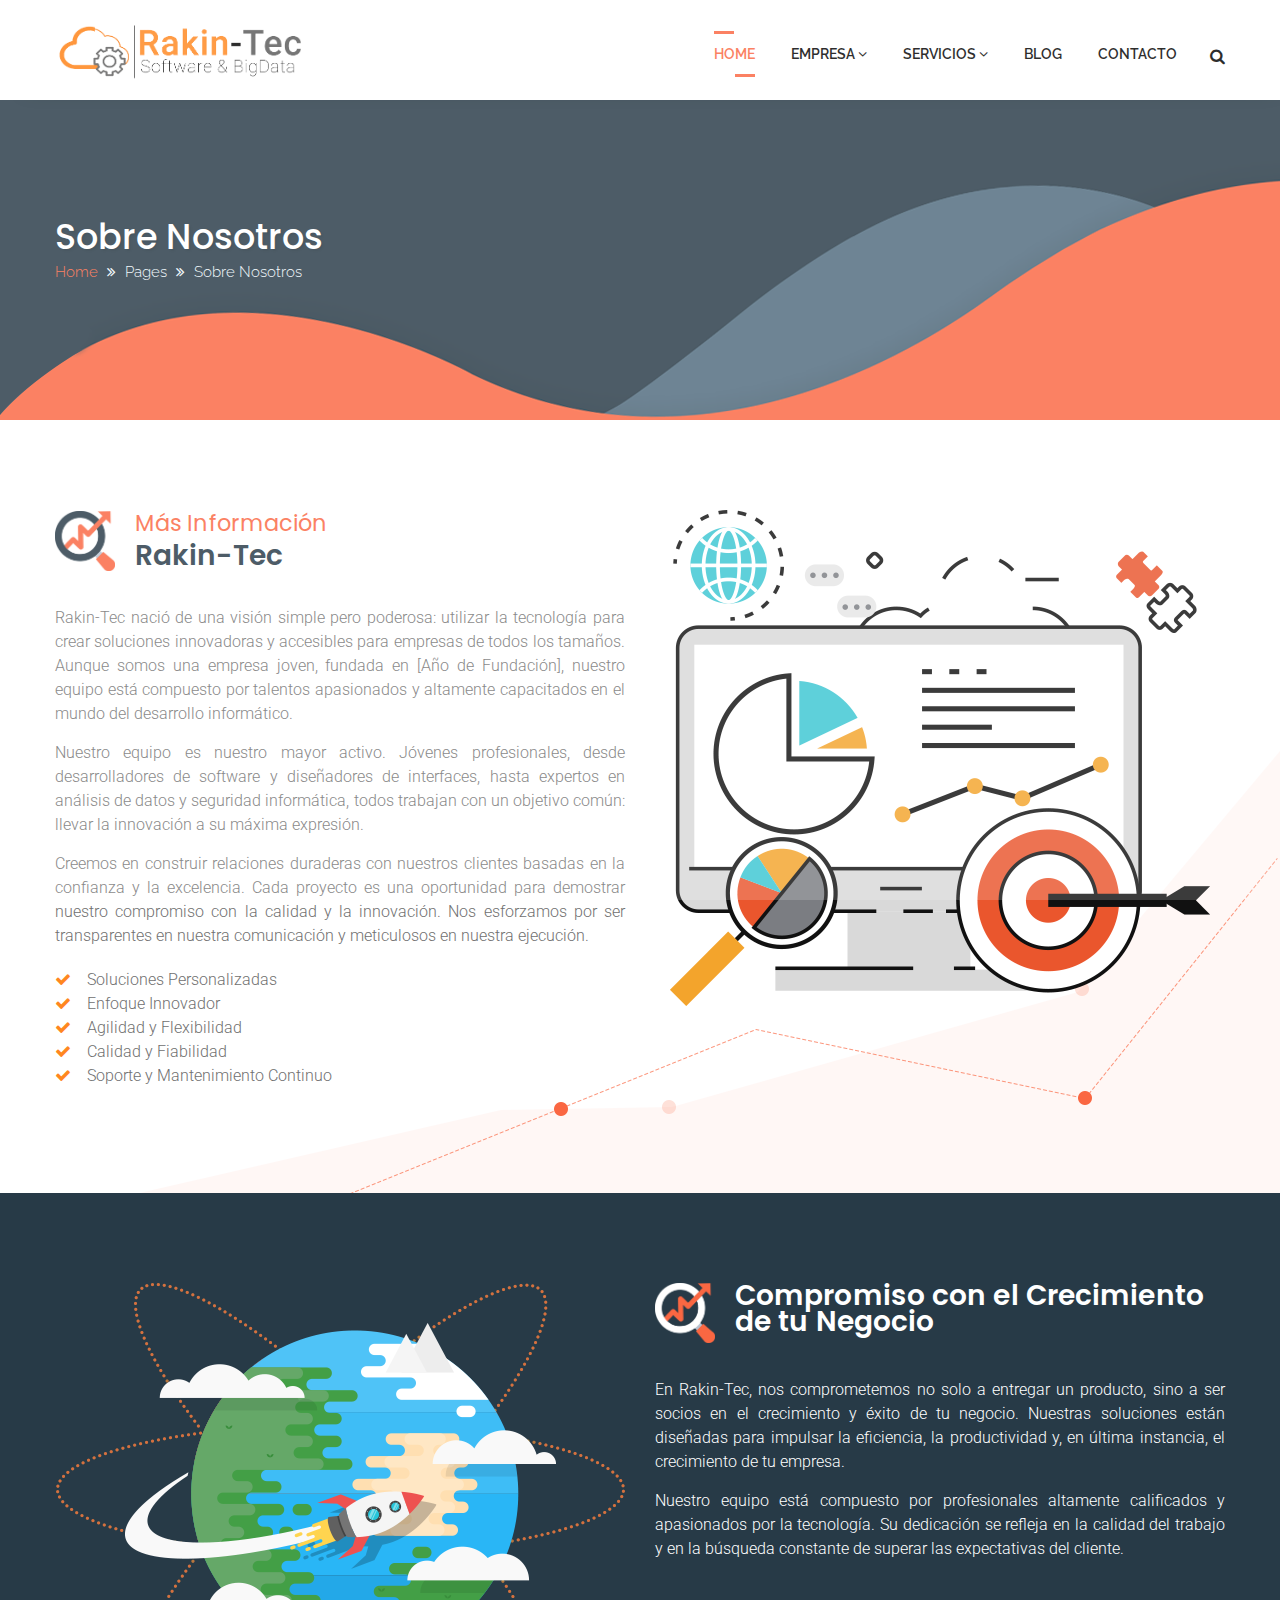
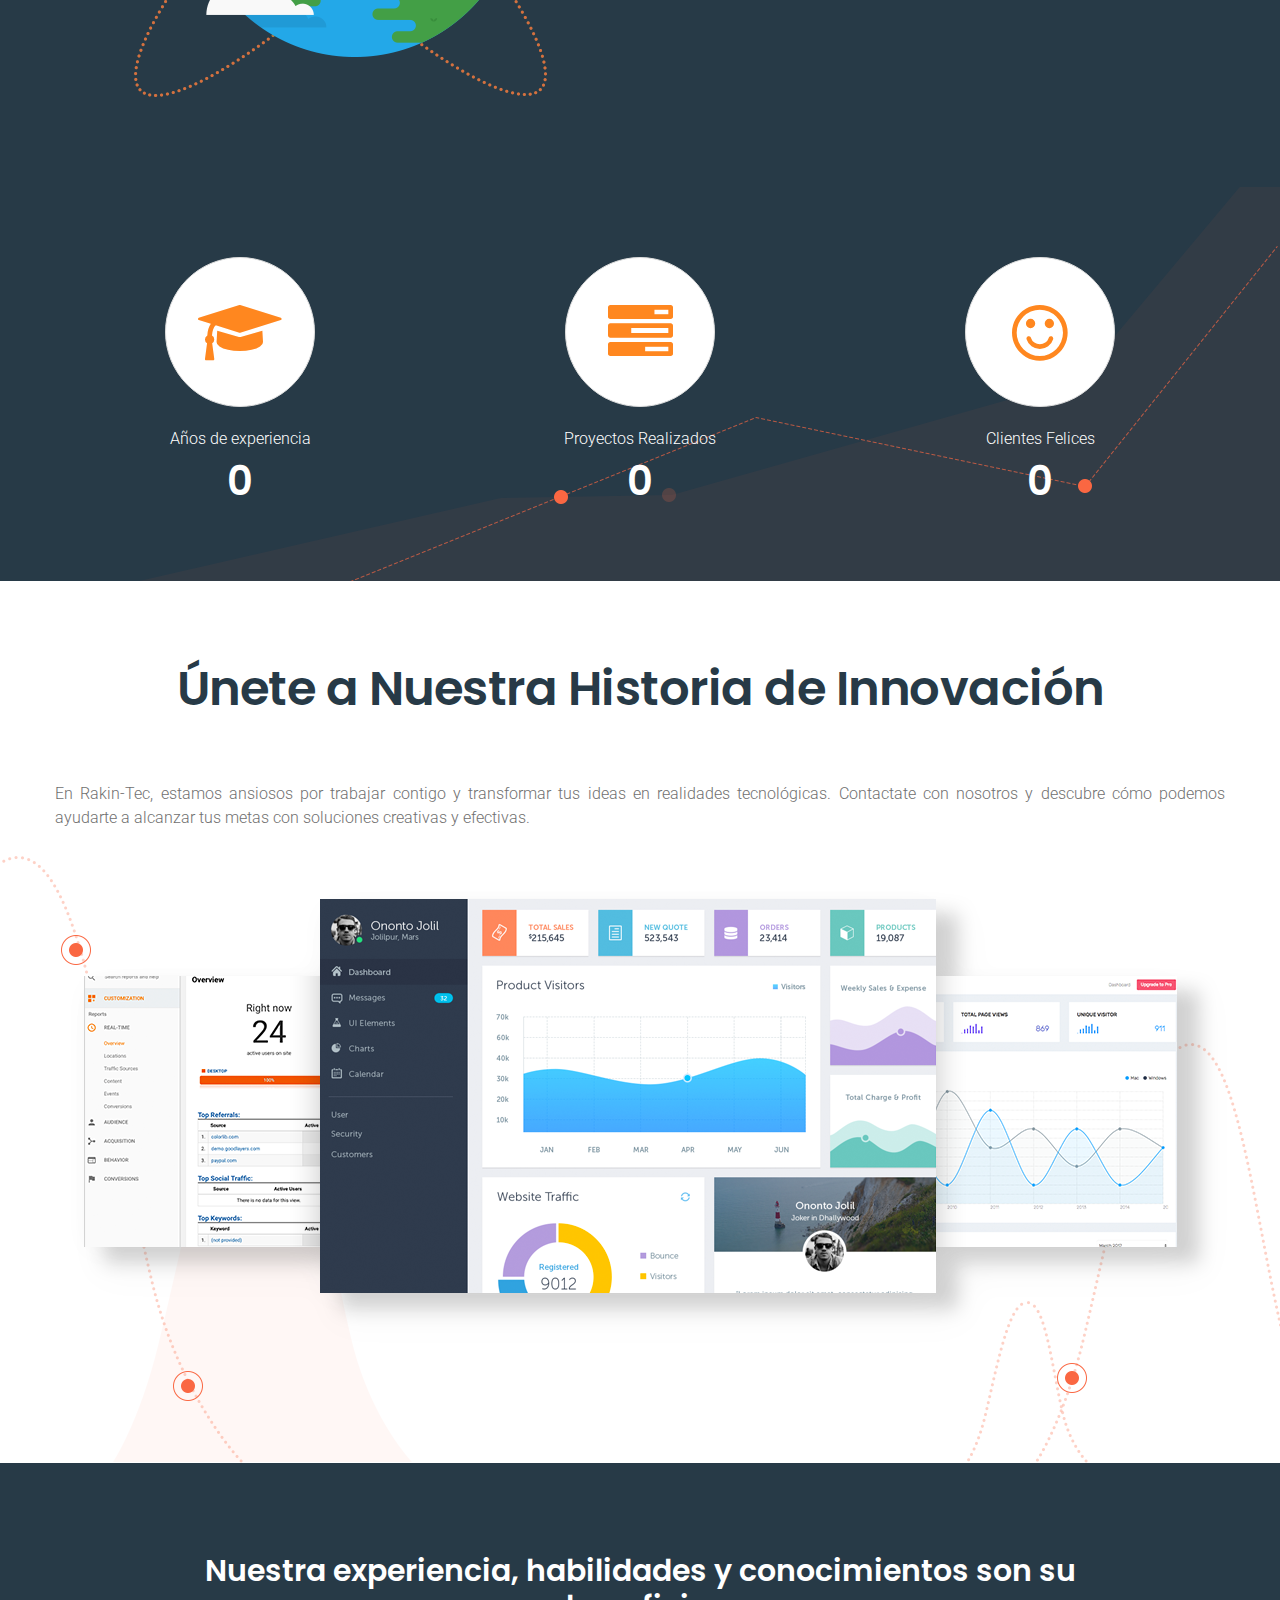
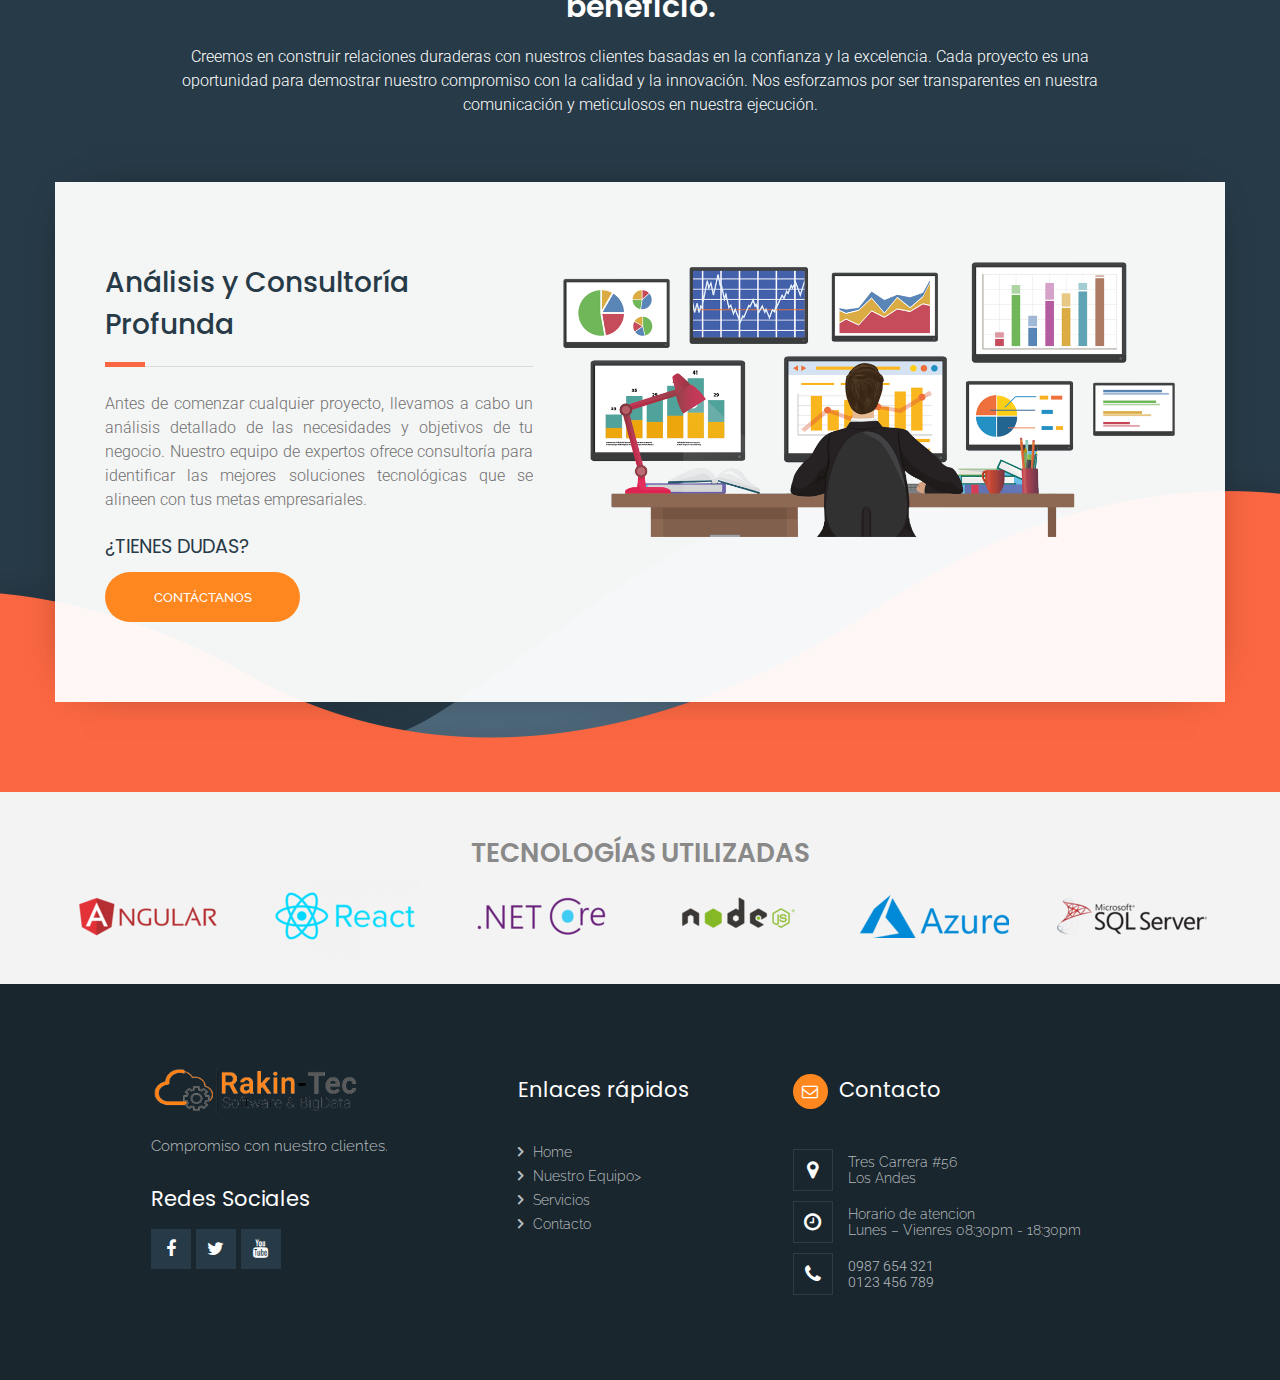
==== about_1.html @ 2411eaac "Imagen Layer_2 modificada y ortografía" ====
<!DOCTYPE html>
<html lang="en">
   
<head>
      <!-- basic -->
      <meta charset="utf-8">
      <meta http-equiv="X-UA-Compatible" content="IE=edge">
      <!-- mobile metas -->
      <meta name="viewport" content="width=device-width, initial-scale=1">
      <meta name="viewport" content="initial-scale=1, maximum-scale=1">
      <!-- site metas -->
      <meta name="keywords" content="">
      <meta name="description" content="">
      <meta name="author" content="">
      <!-- title -->
      <title>Rakin-Tec</title>
      <!-- fevicon -->
      <link rel="icon" href="images/fevicon/icon.ico" type="image/gif" />
      <!-- bootstrap css -->
      <link rel="stylesheet" href="css/bootstrap.min.css" />
      <!-- owl stylesheets -->
      <link rel="stylesheet" href="css/owl.carousel.min.css">
      <link rel="stylesheet" href="css/owl.theme.default.min.css">
      <!-- site css -->
      <link rel="stylesheet" href="css/style.css" />
      <!-- responsive css -->
      <link rel="stylesheet" href="css/responsive.css" />
      <!-- colors -->
      <link rel="stylesheet" href="css/default_color.css" />
      <!-- custom css -->
      <link rel="stylesheet" href="css/custom.css" />
      <!-- wow animation css -->
      <link rel="stylesheet" href="css/animate.css" />
      <!-- font awesome link -->
      <link href="css/font-awesome.min.css" rel="stylesheet" />
      <!--[if lt IE 9]>
      <script src="https://oss.maxcdn.com/libs/html5shiv/3.7.0/html5shiv.js"></script>
      <script src="https://oss.maxcdn.com/libs/respond.js/1.4.2/respond.min.js"></script>
      <![endif]-->
   </head>
   <body id="default_theme" class="inner_page about_1 default_theme">
      <!-- header -->
      <header id="default_header" class="header_style_1">
         <!-- header top -->
         <!-- <div class="header_top light_silver">
            <div class="container">
               <div class="full">
                  <div class="row">
                     <div class="col-lg-5 col-md-5 col-xs-12 xs-hidden">
                        <ul class="top_information float-left">
                           <li>LLamanos : +56 9 2005 3416</li>
                      
                        </ul>
                     </div>
                     <div class="col-lg-7 col-md-7 col-xs-12">
                        <ul class="top_information float-right">
                           <li><a class="free_seo_anly_bt" href="#">Free SEO Analysis</a></li>
                        </ul>
                     </div>
                  </div>
               </div>
            </div>
         </div> -->
         <!-- header top end -->
         <!-- header bottom -->
         <div class="header_bottom">
            <div class="container">
               <div class="row">
                  <div class="col-lg-3 col-md-12 col-sm-12 col-xs-12">
                     <!-- logo start -->
                     <div class="logo">
                        <a href="index.html"><img class="img-fluid" src="images/logos/RankinTec.png" alt="logo" /></a>
                     </div>
                     <!-- logo end -->
                  </div>
                  <div class="col-lg-9 col-md-12 col-sm-12 col-xs-12">
                     <!-- menu start -->
                     <div class="menu_side">
                        <div id="navbar_menu">
                           <ul class="first-ul">
                              <li class="active">
                                 <a href="index.html">Home</a>
                              </li>
                              <li>
                                 <a href="#">Empresa <i class="fa fa-angle-down"></i></a>
                                 <ul>
                                    <li><a href="about_1.html">Sobre Nosotros</a></li>
                                    <li><a href="team.html">Nuestro Equipo</a></li>
                                 </ul>
                              </li>
                              <li>
                                 <a href="services.html">Servicios <i class="fa fa-angle-down"></i></a>
                                 <ul>
                                    <!-- <li><a href="service_1.html">SEO Optimization</a></li>
                                    <li><a href="service_2.html">Data Analysis</a></li>
                                    <li><a href="service_3.html">Social Marketing</a></li>
                                    <li><a href="service_4.html">Content Marketing</a></li>
                                    <li><a href="service_5.html">Digital Marketing</a></li>
                                    <li><a href="service_6.html">Web Analytics</a></li> -->
                                 </ul>
                              </li>
                              <li>
                                 <a href="blog.html">Blog </a>
                                 
                              </li>
                              <li><a href="contact.html">Contacto</a></li>
                           </ul>
                        </div>
                        <div class="search_icon">
                           <ul>
                              <li><a href="#" data-toggle="modal" data-target="#search_bar"><i class="fa fa-search" aria-hidden="true"></i></a></li>
                           </ul>
                        </div>
                     </div>
                     <!-- menu end -->
                  </div>
               </div>
            </div>
         </div>
         <!-- header bottom end -->
      </header>
      <!-- end header -->
      <!-- inner page banner -->
      <section id="inner_page_banner" class="banner_inner padding_0">
         <div class="container">
            <div class="row">
               <div class="col-md-12">
                  <div class="full">
                     <div class="page_info">
                        <h3>Sobre Nosotros</h3>
                        <ul class="breadcrum">
                           <li><a href="index.html">Home</a></li>
                           <li><i class="fa fa-angle-double-right"></i></li>
                           <li>Pages</li>
                           <li><i class="fa fa-angle-double-right"></i></li>
                           <li>Sobre Nosotros</li>
                        </ul>
                     </div>
                  </div>
               </div>
            </div>
         </div>
      </section>
      <!-- end inner page banner -->
      <!-- section -->
      <section class="padding_layout_1 grow_business">
         <div class="container">
            <div class="row">
               <div class="col-lg-6 margin_bottom_30">
                  <div class="full">
                     <div class="main_heading heading_icon">
                        <h2><small>Más Información</small><br>Rakin-Tec</h2>
                     </div>
                     <p style="text-align: justify;">Rakin-Tec nació de una visión simple pero poderosa: utilizar la tecnología para crear soluciones innovadoras y accesibles para empresas de todos los tamaños. Aunque somos una empresa joven, fundada en [Año de Fundación], nuestro equipo está compuesto por talentos apasionados y altamente capacitados en el mundo del desarrollo informático.</p>
                     <p style="text-align: justify;">Nuestro equipo es nuestro mayor activo. Jóvenes profesionales, desde desarrolladores de software y diseñadores de interfaces, hasta expertos en análisis de datos y seguridad informática, todos trabajan con un objetivo común: llevar la innovación a su máxima expresión.</p>
                     <p style="text-align: justify;">Creemos en construir relaciones duraderas con nuestros clientes basadas en la confianza y la excelencia. Cada proyecto es una oportunidad para demostrar nuestro compromiso con la calidad y la innovación. Nos esforzamos por ser transparentes en nuestra comunicación y meticulosos en nuestra ejecución.</p>
                     <ul class="list_style_1">
                        <li><i class="fa fa-check"></i> Soluciones Personalizadas</li>
                        <li><i class="fa fa-check"></i> Enfoque Innovador</li>
                        <li><i class="fa fa-check"></i> Agilidad y Flexibilidad</li>
                        <li><i class="fa fa-check"></i> Calidad y Fiabilidad</li>
                        <li><i class="fa fa-check"></i> Soporte y Mantenimiento Continuo</li>
                     </ul>
                  </div>
               </div>
               <div class="col-lg-6">
                  <div class="full">
                     <div class="full center">
                        <img src="images/seo_layout1.png" alt="#" />
                     </div>
                  </div>
               </div>
            </div>
         </div>
      </section>
      <!-- end section -->
      <!-- section -->
      <section class="padding_layout_1 white_fonts dark_bg">
         <div class="container">
            <div class="row">
               <div class="col-lg-6">
                  <div class="full">
                     <div class="full center">
                        <img src="images/earth_dottat.png" alt="#" />
                     </div>
                  </div>
               </div>
               <div class="col-lg-6">
                  <div class="full">
                     <div class="main_heading heading_icon white_icon_head">
                        <h2>Compromiso con el Crecimiento de tu Negocio</h2>
                     </div>
                     <p style="text-align: justify;">En Rakin-Tec, nos comprometemos no solo a entregar un producto, sino a ser socios en el crecimiento y éxito de tu negocio. Nuestras soluciones están diseñadas para impulsar la eficiencia, la productividad y, en última instancia, el crecimiento de tu empresa.</p>
                   
                     <p style="text-align: justify;">Nuestro equipo está compuesto por profesionales altamente calificados y apasionados por la tecnología. Su dedicación se refleja en la calidad del trabajo y en la búsqueda constante de superar las expectativas del cliente.</p>
                  </div>
               </div>
            </div>
         </div>
      </section>
      <!-- end section -->
    
    
      <!-- section -->
      <section class="padding_layout_1_small grow_business dark_bg white_fonts">
         <div class="container">
            <div id="counter" class="row">
               <div class="col-lg-4 col-md-3 col-sm-6 col-xs-12 margin_bottom_30 counter-Txt">
                  <div class="center">
                     <div class="counter_icon"><i class="fa fa-graduation-cap"></i></div>
                  </div>
                  <div class="center">
                     <p class="counter-heading">Años de experiencia</p>
                  </div>
                  <h5 class="counter-count" data-count="5">0</h5>
               </div>
               <div class="col-lg-4 col-md-3 col-sm-6 col-xs-12 margin_bottom_30">
                  <div class="center">
                     <div class="counter_icon"><i class="fa fa-tasks"></i></div>
                  </div>
                  <div class="center">
                     <p class="counter-heading">Proyectos Realizados</p>
                  </div>
                  <h5 class="counter-count" data-count="15">0</h5>
               </div>
               <div class="col-lg-4 col-md-3 col-sm-6 col-xs-12 margin_bottom_30">
                  <div class="center">
                     <div class="counter_icon"><i class="fa fa-smile-o"></i></div>
                  </div>
                  <div class="center">
                     <p class="counter-heading">Clientes Felices</p>
                  </div>
                  <h5 class="counter-count" data-count="100">0</h5>
               </div>
               <!-- <div class="col-lg-3 col-md-3 col-sm-6 col-xs-12">
                  <div class="center">
                     <div class="counter_icon"><i class="fa fa-trophy"></i></div>
                  </div>
                  <div class="center">
                     <p class="counter-heading">Awards</p>
                  </div>
                  <h5 class="counter-count" data-count="98">0</h5>
               </div> -->
            </div>
         </div>
      </section>
      <!-- end section -->
      <!-- section -->
      <section class="contant_section padding_layout_1 quality_ser_bg">
         <div class="container">
            <div class="row">
               <div class="col-md-12">
                  <div class="full margin_bottom_30_all">
                     <div class="section_title tittle_style1 text_align_center">
                        <h2>Únete a Nuestra Historia de Innovación</h2>
                        <p style="text-align: justify;">En Rakin-Tec, estamos ansiosos por trabajar contigo y transformar tus ideas en realidades tecnológicas. Contactate con nosotros y descubre cómo podemos ayudarte a alcanzar tus metas con soluciones creativas y efectivas.</p>
                     </div>
                  </div>
               </div>
            </div>
            <div class="row">
               <div class="col-md-12">
                  <div class="full margin_bottom_30_all">
                     <div class="center">
                        <img class="admin_img" src="images/admin_img.png" alt="#">
                     </div>
                  </div>
               </div>
            </div>
         </div>
      </section>
      <!-- end section -->
      <!-- section -->
      <section class="contant_section padding_layout_1 half_bg dark_bg bottom_section_img" style="background-image: url('images/bg_layout_3.png');">
         <div class="container">
            <div class="row">
               <div class="col-lg-10 col-md-12 col-sm-12 col-xs-12 offset-xs-0 offset-sm-0 offset-md-0 offset-lg-1 white_fonts">
                  <div class="main_heading text_align_center">
                     <h2>Nuestra experiencia, habilidades y conocimientos son su beneficio.</h2>
                     <p >Creemos en construir relaciones duraderas con nuestros clientes basadas en la confianza y la excelencia. Cada proyecto es una oportunidad para demostrar nuestro compromiso con la calidad y la innovación. Nos esforzamos por ser transparentes en nuestra comunicación y meticulosos en nuestra ejecución.</p>
                  </div>
               </div>
               <div class="col-lg-12">
                  <div class="full">
                     <div class="target_section">
                        <div class="row">
                           <div class="col-md-5 margin_bottom_30">
                              <div class="full">
                                 <div class="heading_small">
                                    <h3>Análisis y Consultoría Profunda</h3>
                                 </div>
                                 <p style="text-align: justify;">Antes de comenzar cualquier proyecto, llevamos a cabo un análisis detallado de las necesidades y objetivos de tu negocio. Nuestro equipo de expertos ofrece consultoría para identificar las mejores soluciones tecnológicas que se alineen con tus metas empresariales.</p>
                              </div>
                              <div class="full">
                                 <h3><small>¿Tienes Dudas?</small></h3>
                                 <a class="btn main_bt" href="contact.html">Contáctanos</a> 
                              </div>
                           </div>
                           <div class="col-md-7 float-right text_align_right">
                              <div class="full"> <img class="img-responsive" src="images/project_graf_img.png" alt="#"> </div>
                           </div>
                        </div>
                     </div>
                  </div>
               </div>
            </div>
         </div>
      </section>
      <!-- end section -->
      <!-- section -->
      <div class="section padding_layout_2_small light_silver   " style="padding-bottom: 20px;">
         <h3 class="footer_heading h3" style="text-align: center;">Tecnologías Utilizadas</h3>
         <br>
         <br>
         <div class="container">
            <div class="row">
               <div class="col-md-12">
                  <div class="full">
                     <div class="owl-carousel brand_logo_slider owl-theme">
                        <div class="item">
                           <img src="images/logos/angular.png" alt="#" />
                        </div>
                        <div class="item">
                           <img src="images/logos/react.png" alt="#" />
                        </div>
                        <div class="item">
                           <img src="images/logos/NET-Core-Logo-1.png" alt="#" />
                        </div>
                        <div class="item">
                           <img src="images/logos/node2.png" alt="#" />
                        </div>
                        <div class="item">
                           <img src="images/logos/azures.png" alt="#" />
                        </div>
                        <div class="item">
                           <img src="images/logos/sql.png" alt="#" />
                        </div>
                        
                     </div>
                  </div>
               </div>
            </div>
         </div>
      </div>
      <!-- end section -->
      <!-- footer -->
      <footer>
         <div class="container" style="width: 1100px;">
            <div class="row" style="display: flex; justify-content: center;" >
               <div class="col-md-6 col-lg-4 margin_bottom_30">
                  <div class="footer_inner_blog">
                     <div class="footer_info_f">
                        <div class="footer_logo">
                           <a href="index.html"><img class="img-responsive" src="images/logos/RankinTec.png" alt="#"></a>
                        </div>
                        <p>Compromiso con nuestro clientes.</p>
                     </div>
                     <div class="footer_heading">
                        <h3>Redes Sociales</h3>
                     </div>
                     <div class="social_f">
                        <ul class="socials">
                           <li><a target="_blank" href="#"><i class="fa fa-facebook"></i></a></li>
                           <li><a target="_blank" href="#"><i class="fa fa-twitter"></i></a></li>
                           <li><a target="_blank" href="#"><i class="fa fa-youtube"></i></a></li>
                        </ul>
                     </div>
                  </div>
               </div>
               <div class="col-md-6 col-lg-3 margin_bottom_30">
                  <div class="footer_inner_blog">
                     <div class="footer_heading">
                        <h3>Enlaces rápidos</h3>
                     </div>
                     <div class="footer_info footer_menu">
                        <ul>
                           <li><a href="index.html"><span><i class="fa fa-angle-right"></i></span> Home</a></li>
                           <li><a href="team.html"><span><i class="fa fa-angle-right"></i></span> Nuestro Equipo></li>
                           <li><a href="services.html"><span><i class="fa fa-angle-right"></i></span> Servicios</a></li>
                           <li><a href="contact.html"><span><i class="fa fa-angle-right"></i></span> Contacto</a></li>
                        </ul>
                     </div>
                  </div>
               </div>
              <div class="col-md-6 col-lg-4">
                  <div class="footer_inner_blog">
                     <div class="footer_heading">
                        <h3><i class="fa fa-envelope-o"></i> Contacto</h3>
                     </div>
                     <div class="footer_info footer_contact">
                        <ul>
                           <li><span class="icon_info"><i class="fa fa-map-marker"></i></span><span class="infor_cont">Tres Carrera #56<br>Los Andes</span></li>
                           <li><span class="icon_info"><i class="fa fa-clock-o"></i></span><span class="infor_cont">Horario de atencion<br>Lunes – Vienres 08:30pm - 18:30pm</span></li>
                           <li>
                              <span class="icon_info"><i class="fa fa-phone"></i></span>
                              <span class="infor_cont">0987 654 321<br>0123 456 789</span>
                           </li>
                        </ul>
                     </div>
                  </div>
               </div>
            </div>
         </div>
      </footer>   
      <!-- end footer -->
      <!-- bottom footer -->
      <!-- end bottom footer -->
      <!-- model search bar -->
      <!-- Modal -->
      <div class="modal fade" id="search_bar" role="dialog">
         <div class="modal-dialog">
            <!-- Modal content-->
            <div class="modal-content">
               <div class="modal-header">
                  <button type="button" class="close" data-dismiss="modal"><i class="fa fa-close"></i></button>
               </div>
               <div class="modal-body">
                  <div class="col-lg-8 col-md-8 col-sm-8 offset-lg-2 col-xs-10 offset-md-2 offset-sm-2 offset-xs-1">
                     <div class="navbar-search">
                        <form action="#" method="get" id="search-global-form" class="search-global">
                           <input type="text" placeholder="Type to search" autocomplete="off" name="s" id="search" value="" class="search-global__input">
                           <button class="search-global__btn"><i class="fa fa-search"></i></button>
                           <div class="search-global__note">Begin typing your search above and press return to search.</div>
                        </form>
                     </div>
                  </div>
               </div>
            </div>
         </div>
      </div>
      <!-- end model search bar -->
      <!-- jQuery Bootstrap -->
      <script src="js/jquery.min.js"></script>
      <script src="js/popper.min.js"></script>
      <script src="js/bootstrap.min.js"></script>
      <!-- menu js -->
      <script src="js/menumaker.js"></script>
      <!-- javascript -->
      <script src="js/owl.carousel.js"></script>
      <!-- parallax -->
      <script src="js/parallax.js"></script>
      <!-- custom jss -->
      <script src="js/custom.js"></script>
   </body>

</html>
---- css/style.css ----
/*------------------------------------------------------------------
    File Name: style.css
    Template Name: Digiton - Responsive HTML5 Template
    Created By: htmldotdesign
    Envato Profile: https://themeforest.net/user/htmldotdesign
    Website: https://html.design
-------------------------------------------------------------------*/


/*------------------------------------------------------------------
    [Table of contents]

    1.  IMPORT FONTS
    2.  IMPORT FILES
	3.  SKELETON
    4.  LOADER
	5.  HEADER
	      - Header Top 
	      - Menu 
	      - Search Bar
	      - Side Menu
		  - Fix Header
	6.  SLIDER PARALLAX
	      - Simple Parallax
	      - Slider Text
		  - Testimonial slider
	7.  SECTION
	      - Counter
		  - Form
		  - Progress Bar
		  - Pagination
	8.  SLIDER
	9.  ACCORDION
	10. PRICE TABLE
	11. INNER PAGE BANNER
	12. SIDEBAR
	     - Sidebar Search
	13. BLOG	
         - Blog Detail	
	14. CASE STUDIES
	15. SHOP
    16. FOOTER
	
-------------------------------------------------------------------*/


/*------------------------------------------------------------------
    1. IMPORT FONTS
-------------------------------------------------------------------*/

@import url(https://fonts.googleapis.com/css?family=Source+Sans+Pro:300,400,400i,600,700,900);
@import url('https://fonts.googleapis.com/css?family=Raleway:100,100i,200,200i,300,300i,400,400i,500,500i,600,600i,700,700i,800,800i,900,900i');
@import url('https://fonts.googleapis.com/css?family=Poppins:100,100i,200,200i,300,300i,400,400i,500,500i,600,600i,700,700i,800,800i,900,900i');
@import url(https://fonts.googleapis.com/css?family=Roboto:300,400,400i,500,500i,700,700i);
@import url(https://fonts.googleapis.com/css?family=Arvo:400,400i,700,700i);
@import url('https://fonts.googleapis.com/css?family=Lato:100,100i,300,300i,400,400i,700,700i,900,900i');
@import url('https://fonts.googleapis.com/css?family=Open+Sans:300,300i,400,400i,600,600i,700,700i,800,800i');

/*------------------------------------------------------------------
    2. IMPORT FILES
-------------------------------------------------------------------*/

@import url(animate.css);
@import url(font-awesome.min.css);

/*------------------------------------------------------------------
    3. BASIC
-------------------------------------------------------------------*/

* {
	margin: 0;
	padding: 0;
	outline: none !important;
	box-sizing: border-box;
}

html,
body {
	color: #898989;
	font-size: 15px;
	font-family: 'Raleway', sans-serif;
	line-height: normal;
	font-weight: 400;
	overflow-x: hidden;
}

.open_sans {
	font-family: 'Open Sans', sans-serif;
}

.poppins {
	font-family: 'Poppins', sans-serif;
}

.lato {
	font-family: 'Lato', sans-serif;
}

.roboto {
	font-family: 'Roboto', sans-serif;
}

p {
	font-family: 'Roboto', sans-serif;
}

.h1,
.h2,
.h3,
.h4,
.h5,
.h6,
h1,
h2,
h3,
h4,
h5,
h6 {
	font-family: 'Poppins', sans-serif;
	font-weight: 600;
}

body {
	overflow-x: hidden;
}

body.demos .section {
	background: url(images/bg.html) repeat top center #f2f3f5;
}

body.demos .section-title img {
	max-width: 280px;
	display: block;
	margin: 10px auto;
}

body.demos .service-widget h3 {
	border-bottom: 1px solid #ededed;
	font-size: 18px;
	padding: 20px 0;
	background-color: #ffffff;
}

body.demos .service-widget {
	margin: 0 0 30px;
	padding: 30px;
	background-color: #fff
}

body.demos .container-fluid {
	max-width: 1080px
}

a {
	color: #1f1f1f;
	text-decoration: none !important;
	outline: none !important;
	-webkit-transition: all .3s ease-in-out;
	-moz-transition: all .3s ease-in-out;
	-ms-transition: all .3s ease-in-out;
	-o-transition: all .3s ease-in-out;
	transition: all .3s ease-in-out;
}

h1,
h2,
h3,
h4,
h5,
h6 {
	letter-spacing: 0;
	position: relative;
	padding: 0;
	line-height: normal;
	color: #1f1f1f;
	margin: 0
}

h6 {
	font-size: 14px;
	margin-bottom: 10px;
}

h1 {
	font-size: 24px
}

.small_heading.main-heading h2 {
	font-size: 21px;
	color: #273a47;
	font-weight: 500;
}

.small_heading.main-heading::after {
	top: 18px;
}

.small_heading.main-heading {
	margin-bottom: 20px;
	width: 100%;
}

h3 {
	font-size: 18px
}

h4 {
	font-size: 16px
}

h5 {
	font-size: 14px
}

h1 a,
h2 a,
h3 a,
h4 a,
h5 a,
h6 a {
	color: #212121;
	text-decoration: none!important;
	opacity: 1
}

ol,
ul {
	list-style: none;
	margin: 0;
}

a {
	color: #000;
	text-decoration: none;
	outline: none;
}

a,
.btn {
	text-decoration: none !important;
	outline: none !important;
	-webkit-transition: all .3s ease-in-out;
	-moz-transition: all .3s ease-in-out;
	-ms-transition: all .3s ease-in-out;
	-o-transition: all .3s ease-in-out;
	transition: all .3s ease-in-out;
}

.btn-custom {
	margin-top: 20px;
	background-color: transparent;
	border: 2px solid #ddd;
	padding: 12px 40px;
	font-size: 16px;
}

.button_section {
	float: left;
	width: 100%;
}

a.btn,
button.btn {
	min-width: 195px;
	height: 50px;
	border-radius: 100px;
	padding: 0;
	text-align: center;
	line-height: 50px;
	font-size: 13px;
	font-weight: 500;
	text-transform: uppercase;
	margin-top: 10px;
	color: #fff;
	border: solid transform 1px;
}

.btn.dark_gray_bt {
	background: #252525;
}

a.btn.border_btn {
	border: solid transparent 1px;
	background: transparent;
}

a.btn:hover,
button.btn:hover,
a.btn:focus,
button.btn:focus {
	background: #252525;
	color: #fff;
}

button.btn.white_btn,
a.btn.white_btnbutton.btn.white_btn,
a.btn.white_btn {
	background: #fff;
	padding: 0 50px;
}

.padding-bottom_0 {
	padding-bottom: 0 !important;
}

.padding-top_0 {
	padding-top: 0 !important;
}

.padding-bottom_1 {
	padding-bottom: 10px !important;
}

.padding-bottom_2 {
	padding-bottom: 20px !important;
}

.padding-bottom_3 {
	padding-bottom: 30px !important;
}

.padding-bottom_4 {
	padding-bottom: 40px !important;
}

.padding-bottom_5 {
	padding-bottom: 50px !important;
}

.color_black p,
.color_black ul,
.color_black ul li {
	color: #000;
}

.white_bg {
	background-color: #fff;
}

.black_color {
	color: #000;
}

.semi_bold {
	font-weight: 600;
}

.lead {
	font-size: 18px;
	line-height: 30px;
	color: #767676;
	margin: 0;
	padding: 0;
}

blockquote {
	margin: 20px 0 20px;
	padding: 30px;
}

.margin_0 {
	margin: 0 !important;
}

.padding_0 {
	padding: 0 !important;
}

h2 {
	font-size: 30px;
	color: #000;
	line-height: 36px;
	position: relative;
	margin-bottom: 20px;
}

h3 {
	font-size: 24px;
	color: #273a47;
	line-height: normal;
	text-transform: uppercase;
}

h4 {
	font-size: 18px;
	color: #273a47;
	line-height: 21px;
	text-transform: none;
	margin: 30px 0 20px 0;
	font-weight: 500;
}

h5 {
	font-size: 15px;
	text-transform: uppercase;
	margin: 0;
	line-height: normal;
	color: #000;
}

p {
	color: #707070;
	font-size: 16px;
	line-height: 24px;
	font-weight: 300;
}

p.large {
	color: #898989;
	font-size: 18px;
	font-weight: 600;
}

p.large_2 {
	font-weight: 500;
	font-size: 18px;
	color: #898989;
}

button,
input,
select,
textarea,
option {
	font-family: 'Poppins', sans-serif;
}

a#submit {
	z-index: 1;
}

a:hover,
a:focus {
	color: #000;
	text-decoration: none;
}

.span1,
.span2,
.span3,
.span4,
.span5,
.span6,
.span7,
.span8,
.span9,
.span10 {
	padding: 0 15px;
	float: left;
	min-height: 25px;
}

.border_radius_0 {
	border-radius: 0 !important;
}

.span1 {
	width: 10%;
}

.span2 {
	width: 20%;
}

.span3 {
	width: 30%;
}

.span4 {
	width: 40%;
}

.span5 {
	width: 50%;
}

.span6 {
	width: 60%;
}

.span7 {
	width: 70%;
}

.span8 {
	width: 80%;
}

.span9 {
	width: 90%;
}

.span10 {
	width: 100%;
}

.container {
	width: 1200px;
	max-width: 1200px;
}

.section_padding {
	padding: 80px 0 100px;
}

.layout_2_padding {
	padding: 100px 0 80px;
}

.full {
	width: 100%;
	float: left;
	margin: 0;
	padding: 0;
}

.top_80 {
	top: 80px;
}

.vertical-center {
	display: flex;
	align-items: center;
	height: 100%;
	width: 100%;
}

.img-responsive {
	max-width: 100%;
}

.right_side {
	float: right;
}

.text_align_right {
	text-align: right;
}

.left_side {
	float: left;
}

.text_align_left {
	text-align: left;
}

.text_align_center {
	text-align: center;
}

.center {
	width: 100%;
	display: flex;
	justify-content: center;
}

.modal-backdrop.show {
	opacity: 1;
}

.border_dotted_circle {
	border: dotted #e1e1e1 3px;
	width: 170px;
	height: 170px;
	border-radius: 100%;
	display: flex;
	justify-content: center;
	align-items: center;
	position: relative;
	z-index: 1;
}

.border_dotted_circle:hover,
.border_dotted_circle:focus {
	border: dotted #e1e1e1 3px;
	animation-name: rotate;
	animation-duration: 2s;
	animation-iteration-count: infinite;
	animation-timing-function: linear;
	-webkit-animation-name: rotate;
	-webkit-animation-duration: 2s;
	-webkit-animation-iteration-count: infinite;
	-webkit-animation-timing-function: linear;
	-moz-animation-name: rotate;
	-moz-animation-duration: 2s;
	-moz-animation-iteration-count: infinite;
	-moz-animation-timing-function: linear;
	-ms-animation-name: rotate;
	-ms-animation-duration: 5s;
	-ms-animation-iteration-count: infinite;
	-ms-animation-timing-function: linear;
	-o-animation-name: rotate;
	-o-animation-duration: 2s;
	-o-animation-iteration-count: infinite;
	-o-animation-timing-function: linear;
}

@-webkit-keyframes rotate {
	from {
		-webkit-transform: rotate(0deg);
		-moz-transform: rotate(0deg);
		-ms-transform: rotate(0deg);
		-o-transform: rotate(0deg);
		transform: rotate(0deg);
	}
	to {
		-webkit-transform: rotate(360deg);
		-moz-transform: rotate(360deg);
		-ms-transform: rotate(360deg);
		-o-transform: rotate(360deg);
		transform: rotate(360deg);
	}
}

@-moz-keyframes rotate {
	from {
		-moz-transform: rotate(0deg);
	}
	to {
		-moz-transform: rotate(360deg);
	}
}

.white_fonts p,
.white_fonts h1,
.white_fonts h2,
.white_fonts h3,
.white_fonts h4,
.white_fonts h5,
.white_fonts h6,
.white_fonts ul,
.white_fonts ul li,
.white_fonts ul li a,
.white_fonts ul i,
.white_fonts .post_info i,
.white_fonts div,
.white_fonts a.read_morem,
.white_fonts small {
	color: #fff !important;
}

section.background_bg_bottom {
	background-repeat: repeat-x !important;
	background-position: bottom center !important;
}

.parallax_bg {
	background-repeat: no-repeat;
	background-position: center center;
	background-size: cover;
}

.dark_gray {
	background-color: #252525;
	min-height: 400px;
}

.list_style_1 {
	font-size: 14px;
	font-weight: 500;
	margin: 20px 0 15px;
}

.list_style_1 li {
	font-weight: 300;
	font-family: 'Roboto', sans-serif;
	font-size: 16px;
	color: #707070;
	line-height: 24px;
}

.list_style_1 i {
	float: left;
	margin: 3px 16px 0 0;
}

.light_silver {
	background-color: #f3f3f3;
}

.light_silver_2 {
	background-color: #f8f8f8 !important;
}

.padding-bottom_5 {
	padding-bottom: 50px !important;
}

hr.dottad_border {
	border-top: dotted 3px;
	margin: 80px 0;
}

.margin_bottom_20_all {
	margin-bottom: 20px;
}

.margin_bottom_30_all {
	margin-bottom: 30px;
}

.margin_bottom_20_all {
	margin-bottom: 20px;
}

.margin_bottom_0 {
	margin-bottom: 0px !important;
}

.margin_top_10 {
	margin-top: 10px;
}

.margin_top_20 {
	margin-top: 20px;
}

.margin_top_30 {
	margin-top: 30px;
}

.margin_top_50 {
	margin-top: 50px;
}

.full_layout_without_container {
	padding: 80px 15px 50px;
}

.opacity_half_color {
	opacity: 0.5;
}

.opacity_70_color {
	opacity: 0.7;
}

.padding_75 {
	padding: 75px 0;
}

.section {
	float: left;
	width: 100%;
}

.pagination>li.active a {
	color: #fff;
}

.contant_section {
	float: left;
	width: 100%;
}

.blog_feature_img img {
	width: 100%;
}

.span1,
.span2,
.span3,
.span4,
.span5,
.span6,
.span7,
.span8,
.span9,
.span10 {
	padding: 0 15px;
	float: left;
	min-height: 25px;
}

.span1 {
	width: 10%;
}

.span2 {
	width: 20%;
}

.span3 {
	width: 30%;
}

.span4 {
	width: 40%;
}

.span5 {
	width: 50%;
}

.span6 {
	width: 60%;
}

.span7 {
	width: 70%;
}

.span8 {
	width: 80%;
}

.span9 {
	width: 90%;
}

.span10 {
	width: 100%;
}


/*------------------------------------------------------------------
    4. LOADER
-------------------------------------------------------------------*/

/* Preloader */

#preloader {
	position: fixed;
	top: 0;
	left: 0;
	background-color: #fff;
	z-index: 999;
	display: flex;
	justify-content: center;
	align-items: center;
	width: 100%;
	height: 100%;
}

#status {
	background: url('../images/loadingBigStarter.gif');
	width: 200px;
	height: 280px;
	background-size: cover;
	background-position: center center;
	background-repeat: no-repeat;
}


/*------------------------------------------------------------------
    5. HEADER
-------------------------------------------------------------------*/

/*----- Header Top -----*/

header {
	position: relative;
	z-index: 1;
}

header#header_style_2 {
	position: relative;
	z-index: 1;
	float: left;
	background: #132029;
	width: 100%;
}

.header_top {
	min-height: 50px;
}

.header_bottom {
	min-height: auto;
	box-shadow: 10px 5px 20px -20px #000;
}

.header_top ul {
	list-style: none;
	margin: 15px 0 15px;
	padding: 0;
	font-family: 'Open Sans', sans-serif;
	font-weight: 300;
}

.header_top ul li {
    font-size: 14px;
    float: left;
    font-weight: 400;
    color: #666;
}

.header_top ul li i {
	margin: 0 2px 0 0;
}

.header_top ul li a,
.header_top ul li i {
	color: #666;
	transition: ease all 0.2s;
	font-weight: 400;
}

.header_top ul li a.free_seo_anly_bt {
	background: #FA6742;
	padding: 15px 20px 15px;
	font-weight: 300;
	text-shadow: 1px 1px 1px rgba(0, 0, 0, 0.1);
	transition: ease all 0.5s;
	color: #fff;
}

.header_top ul li a.free_seo_anly_bt:hover,
.header_top ul li a.free_seo_anly_bt:focus {
	color: #273a47;
	background: #fff;
}

.top_information.float-left li {
	margin-right: 20px;
}

.top_information.float-right li {
	margin-left: 20px;
}

.logo {
	float: left;
	margin: 20px 0;
	position: relative;
}

.logo img {
	width: 252px;
}

.home_2 .slider_contant h2 {
	color: #273a47;
	font-size: 55px;
	line-height: 62px;
	margin-bottom: 25px;
	text-transform: none;
}

header#header_style_2 #navbar_menu>ul>li.active a:after,
header#header_style_2 #navbar_menu>ul>li>a:after,
header#header_style_2 #navbar_menu>ul>li>a:after {
	bottom: -12px;
}

header#header_style_2 #navbar_menu>ul>li.active a:after,
header#header_style_2 #navbar_menu>ul>li:hover>a:after,
header#header_style_2 #navbar_menu>ul>li:focus>a:after {
	background: #fff;
	bottom: -12px;
}

header#header_style_2 #navbar_menu>ul>li.active a::before,
header#header_style_2 #navbar_menu>ul>li:hover>a::before,
header#header_style_2 #navbar_menu>ul>li:focus>a::before {}

header#header_style_2 #navbar_menu>ul>li.active a::before,
header#header_style_2 #navbar_menu>ul>li:hover>a::before,
header#header_style_2 #navbar_menu>ul>li:focus>a::before {
	background: #fff;
	top: -12px;
}


/*-- color --*/

.light_bg_main_bg {
	background-color: #4f6a7d;
}


/*----- Menu -----*/

.menu_side {
	float: right;
	width: auto;
}

.main_menu div#navbar_menu ul li a i {
	font-weight: 600;
}

#navbar_menu,
#navbar_menu ul,
#navbar_menu ul li,
#navbar_menu ul li a,
#navbar_menu #menu-button {
	margin: 0;
	padding: 0;
	border: 0;
	list-style: none;
	line-height: 1;
	display: block;
	-webkit-box-sizing: border-box;
	-moz-box-sizing: border-box;
	box-sizing: border-box;
}

#navbar_menu ul,
#navbar_menu ul li,
#navbar_menu ul li a,
#navbar_menu #menu-button {
	position: relative;
}

#navbar_menu:after,
#navbar_menu>ul:after {
	content: ".";
	display: block;
	clear: both;
	visibility: hidden;
	line-height: 0;
	height: 0;
}

#navbar_menu #menu-button {
	display: none;
}

#navbar_menu {
	margin: 31px 15px 0 0;
	float: left;
}

#navbar_menu>ul>li {
	float: left;
	margin: 0 18px;
}

#navbar_menu.align-center>ul {
	font-size: 0;
	text-align: center;
}

#navbar_menu.align-center>ul>li {
	display: inline-block;
	float: none;
}

#navbar_menu.align-center ul ul {
	text-align: left;
}

#navbar_menu.align-right>ul>li {
	float: right;
}

#navbar_menu>ul>li>a {
	padding: 16px 0px;
	font-size: 14px;
	color: #000;
	font-weight: 600;
	text-transform: uppercase;
	position: relative;
}

#navbar_menu>ul>li>a::after {
	content: "";
	display: block;
	width: 0;
	height: 3px;
	background: #fff;
	position: absolute;
	right: 0;
	bottom: 0;
	transition: ease all 1s;
}

#navbar_menu>ul>li>a::before {
	content: "";
	display: block;
	width: 0;
	height: 3px;
	background: #fff;
	position: absolute;
	left: 0;
	top: 0;
	transition: ease all 1s;
}

#navbar_menu>ul>li.active a:after,
#navbar_menu>ul>li:hover>a:after,
#navbar_menu>ul>li:focus>a:after {
	background: #FA6742;
	width: 20px;
}

#navbar_menu>ul>li.active a:before,
#navbar_menu>ul>li:hover>a:before,
#navbar_menu>ul>li:focus>a:before {
	background: #FA6742;
	width: 20px;
}

#navbar_menu>ul>li.active a,
#navbar_menu>ul>li:hover>a,
#navbar_menu>ul>li:focus>a {
	color: #FA6742
}

#navbar_menu ul ul {
	position: absolute;
	left: -9999px;
}

#navbar_menu.align-right ul ul {
	text-align: right;
}

#navbar_menu ul ul li {
	height: 0;
	-webkit-transition: all .25s ease;
	-moz-transition: all .25s ease;
	-ms-transition: all .25s ease;
	-o-transition: all .25s ease;
	transition: all .25s ease;
}

#navbar_menu li:hover>ul {
	left: auto;
}

#navbar_menu.align-right li:hover>ul {
	left: auto;
	right: 0;
}

#navbar_menu li:hover>ul>li {
	height: 45px;
}

#navbar_menu ul ul ul {
	margin-left: 100%;
	top: 0;
}

#navbar_menu.align-right ul ul ul {
	margin-left: 0;
	margin-right: 100%;
}

#navbar_menu ul ul li a {
	padding: 15px 20px 15px;
	font-size: 14px;
	color: #999;
	font-weight: 400;
	background: #fff;
	color: #666 !important;
}

#navbar_menu ul ul li:last-child>a,
#navbar_menu ul ul li.last-item>a {}

#navbar_menu ul ul li:hover>a,
#navbar_menu ul ul li a:hover {
	color: #ffffff;
}

#navbar_menu ul ul {
	width: 250px;
	box-shadow: 0 5px 35px -18px #000;
	border-top: solid 2px;
}

#navbar_menu ul ul li a:hover,
#navbar_menu ul ul li a:focus {
	color: #fff !important;
	padding: 15px 20px 15px;
}

.main_bg {
	margin-top: 0px;
	min-height: 70px;
	position: relative;
}


/*-- Search Bar --*/

.search_icon {
	float: left;
	margin: 47px 0 0 0;
}

.search_icon ul {
	list-style: none;
	float: left;
	margin: 0;
	padding: 0;
}

.search_icon ul li {
	float: left;
	font-size: 14px;
}

.search_icon ul li {
	float: left;
	font-size: 16px;
}

.search_icon ul li a {
	color: #000;
}

#search_bar {
	padding: 0 !important;
}

#search_bar .modal-content {
	position: relative;
	background-color: transparent;
	border: none;
	border-radius: 0;
	box-shadow: none;
}

#search_bar .modal-dialog {
	width: 100%;
	padding: 0;
	margin: 0;
	transition: -webkit-transform .3s ease-out;
	transition: transform .3s ease-out;
	transition: transform .3s ease-out, -webkit-transform .3s ease-out;
	-webkit-transform: translate(0, 0%);
	transform: translate(0, 0%);
	max-width: 100%;
	margin: 0;
}

#search_bar button.close {
	float: right;
	font-weight: 400;
	line-height: 1;
	color: #000;
	text-shadow: none;
	opacity: 1;
	width: 60px;
	height: 60px;
	font-size: 18px;
	background: #fff;
	margin: 0;
	position: fixed;
	right: 0;
}

#search_bar .modal-header {
	padding: 0;
	border-bottom: none;
}

#search_bar .search-global {
	position: absolute;
	top: 50vh;
	margin-top: -122px;
	width: 90%;
}

#search_bar .search-global__input {
	width: 100%;
	color: #fff;
	border: none;
	border-bottom: 1px solid #fff !important;
	background-color: transparent;
	opacity: 1;
	height: auto !important;
	padding: 0 70px 23px 0 !important;
	font-size: 65px;
	font-weight: 600;
	line-height: 75px;
	letter-spacing: -3px;
}

#search_bar .search-global__btn {
	position: absolute;
	top: 7px;
	right: 16px;
	font-size: 42px;
	color: #fff;
	border: none;
	background-color: transparent;
	transition: all 0.3s;
}

#search_bar .search-global__note {
	margin-top: 25px;
	font-size: 15px;
	color: #fff;
}

#search_bar *::placeholder {
	color: #fff;
	opacity: 1;
}

#search_bar .modal-body {
	float: left;
	width: 100%;
	margin: 0;
	padding: 0;
}

#search_bar .navbar-search {
	float: left;
	width: 100%;
	display: flex;
	justify-content: center;
}

.modal-open {
	padding: 0 !important;
}

.modal-backdrop.in {
	opacity: 1;
}

.modal-backdrop {
	position: fixed;
	top: 0;
	right: 0;
	bottom: 0;
	left: 0;
	z-index: 1040;
	background-color: rgba(39, 58, 71, 0.98);
}


/*-- Side Menu --*/

.menu_icon {
	float: left;
	padding: 48px 0 0 0;
}

.menu_icon ul {
	list-style: none;
	margin: 0;
	padding: 0;
}

.menu_icon ul li a {
	color: #000;
}


/*-- Fix Header --*/

.fix_header {
	position: absolute;
	width: 100%;
	top: 0;
}


/*-- header style 2 --*/

.header_style_2 #navbar_menu {
	margin: 12px 0 12px 15px;
	float: left;
}

.header_style_2 .search_icon {
	float: right;
	margin: 0;
	padding: 0;
	background: #1d55b1;
	height: 70px;
	align-items: center;
	display: flex;
	justify-content: center;
	width: 70px;
}

.header_style_2 .search_icon ul li {
	float: left;
	font-size: 21px;
}

.menu_icon {
	padding: 22px 0px 0 0px;
}

.header_bottom .info_cont h4 {
	font-size: 14px;
}

.header_bottom .information_bottom p {
	color: #737373;
}

.header_bottom .information_bottom {
	margin: 35px 0 35px;
}

.main_bg #navbar_menu>ul>li>a {
	color: #fff;
}

.main_bg .search_icon ul li a {
	color: #fff;
}

.main_bg .menu_icon ul li a {
	color: #fff;
}

.header_style_2 .header_top ul li,
.header_style_2 .header_top a,
.header_style_2 .header_top i {
	color: #eee;
}

.header_style_2 .header_bottom {
	background: transparent;
	margin-bottom: -35px;
	box-shadow: none;
}

.header_style_2 .menu_side {
	float: right;
	width: 100%;
}

.header_style_2 .header_top {
	background: #273a47;
}

header .header_top,
header .header_bottom,
section,
footer,
.bottom_footer,
.light_silver,
.bottom_silver_section {
	float: left;
	width: 100%;
}

.grow_business {
	background-position: bottom center !important;
	background-repeat: no-repeat !important;
}


/*------------------------------------------------------------------
    6. SLIDER PARALLAX
-------------------------------------------------------------------*/

#full_slider.full_slider_inner {
	position: relative;
	z-index: 0;
	min-height: 900px;
	overflow: hidden;
}

.pallax_slider .container {
	position: relative;
}

.slider_contant {
	padding-top: 250px;
}

div#pallax_slider {
	width: 100%;
	height: 900px;
	margin: 0;
	z-index: 0;
	overflow: hidden;
}

.dott_star {
	background-image: url('../images/star_dots.png');
	width: 100%;
	background-position: center center;
	height: 100%;
}

.world_map {
	background-image: url('../images/map_img.html');
	width: 100%;
	background-position: center center;
	height: 100%;
}

.dott_star2 {
	width: 100%;
	background-position: center center;
	height: 100%;
}

.seo_layer_2 {
	background-image: url('../images/layer_2.png');
	width: 100%;
	background-position: center bottom;
	height: 100%;
	background-repeat: no-repeat;
	bottom: 0;
	z-index: 1;
}

.clouds {
	background-image: url('../images/claud.png');
	width: 100%;
	background-position: center center;
	height: 100%;
}

.layer {
	position: absolute;
	display: block;
}

#l1 {
	z-index: 1;
	top: 0;
	left: 0;
}

#l2 {
	z-index: 2;
	top: 0;
	left: 0;
}

#l3 {
	z-index: 3;
}

#l3.layer img {
	position: relative;
	top: 75px;
}

#l4 {
	z-index: 4;
	bottom: 0;
	left: 0;
}

.center_layer_img {
	width: 100%;
	text-align: center;
}

.blue_layer_bottom {
	background-image: url('../images/blue_layer_bottom.html');
	height: 132px;
	width: 100%;
	background-position: center bottom;
}

.light_blue div#pallax_slider {
	height: 780px;
}

.light_blue div#full_slider.full_slider_inner {
	height: 780px;
}

body.light_blue #full_slider.full_slider_inner {
	background: url('../images/star_bg2.html');
	background-size: cover;
}


/** Simple Parallax **/

.simple_slider_img {
	position: absolute;
	bottom: 0;
	width: 100%;
}


/** Slider Text **/

.slider_contant {
	position: relative;
	z-index: 3;
}

.slider_contant h2 {
	color: #273a47;
	font-size: 65px;
	line-height: 62px;
	margin-bottom: 25px;
	text-transform: none;
}

.slider_contant p {
	margin: 0;
	color: #273a47;
	font-size: 18px;
	font-weight: 400;
}

.slider_contant .button_section ul {
	float: right;
	margin-top: 7px;
}

.slider_contant .button_section ul li {
	float: left;
	margin: 0 5px 0 0;
}

.home_page_4 div#pallax_slider {
	height: 810px;
}

.home_page_4 #full_slider.full_slider_inner {
	min-height: 810px;
}


/*------------------------------------------------------------------
    7. SECTION
-------------------------------------------------------------------*/

.padding_layout_1 {
    padding-top: 90px;
    padding-bottom: 90px;
}

.padding_layout_2 {
	padding-top: 80px;
	padding-bottom: 80px;
}

.padding_layout_1_small {
    padding-top: 70px;
    padding-bottom: 70px;
}

.padding_layout_2_small {
	padding-top: 35px;
	padding-bottom: 35px;
}

.quality_ser_bg {
	background-repeat: repeat-x !important;
	background-position: bottom center !important;
	background-image: url(../images/bg_patter_1.png);
}

.about_info {
	position: relative;
}

.about_info img {
	position: absolute;
	padding: 48px 42px;
	left: 0;
	z-index: 0;
}

.qulity_ser {
	background: rgba(0, 0, 0, 0.1);
	margin-bottom: 30px;
}

section.dottad_star_bg {
	background-repeat: no-repeat !important;
	background-position: bottom right !important;
	background-image: url('../images/gray_dotts.png');
}

#subscribe_form input {
	width: 540px;
	height: 50px;
	border-radius: 100px;
	border: none;
	padding: 0 26px;
	color: #898989;
	font-size: 14px;
	float: left;
	margin-top: 10px;
	margin-right: 20px;
	border: solid rgba(0, 0, 0, 0.2) 1px;
}

#subscribe_form {
	margin-top: 10px;
}

.grow_business {
	background-position: right bottom !important;
	background: url(../images/bg_patter_2.png);
	background-repeat: no-repeat;
}

.layout_bg {
	background-position: center bottom !important;
	background: url('../images/bg_patter_1.png');
	background-repeat: no-repeat;
}

.bottom_silver_section {
	padding: 35px 0;
	min-height: 120px;
}

.information_bottom.left-side {
	width: auto;
	float: left;
}

.information_bottom.right-side {
	width: auto;
	float: right;
}

.information_bottom {
	float: left;
	display: flex;
	justify-content: center;
}

.info_cont h4 {
	margin: 0;
}

.info_cont p {
	color: #000;
	float: left;
	width: 100%;
	margin: 0;
}

.icon_bottom {
	width: 30px;
	margin-right: 20px;
	text-align: center;
}

.info_cont {
	float: left;
	padding: 4px 0;
}

.icon_bottom {
	width: 30px;
	margin-right: 20px;
	text-align: center;
	font-size: 30px;
	line-height: normal;
}

.service_style_2 .qulity_ser {
	background: transparent;
	margin-bottom: 60px;
}

.heading_min_small {
	font-size: 24px;
	margin: 0 0 15px 0;
}

.sapport_img {
	margin-top: -30px;
}

.icon_circle {
	border-radius: 100%;
	width: 70px;
	height: 70px;
	text-align: center;
	display: flex;
	justify-content: center;
	align-items: center;
	margin-right: 20px;
}

.feature_contant {
	float: right;
	width: 75%;
}

.heading_feature {
	color: #000;
	font-weight: 600;
}

.feature_icons {
	display: flex;
	padding-bottom: 20px;
	padding-top: 10px;
}

.list_style_2 {
	margin-top: 20px;
}

.list_style_2 i {
	width: 40px;
	height: 40px;
	background: #632e62;
	border-radius: 100%;
	text-align: center;
	color: #fff;
	line-height: 40px;
	left: 0;
	position: absolute;
	top: 5px;
}

.list_style_2 li {
	width: 100%;
	position: relative;
	padding-left: 70px;
	margin-bottom: 20px;
}

.list_2_head {
	color: #000;
	text-transform: uppercase;
	margin: 0;
}

.list_style_1.sort li {
	float: left;
	width: 20%;
}

.list_style_1.sort {
	float: left;
	width: 100%;
}

.team_info h4 {
	margin-bottom: 0;
}

.testimonial_qoute i {
	color: #dfdfdf;
	font-size: 135px;
}

.testimonial_qoute .text_align_left.testmonial_qoute i {
	margin-bottom: 25px;
}

.testimonial_qoute .text_align_right.testmonial_qoute i {
	margin-top: 10px;
}

.testimonial_qoute {
	float: left;
}

.heading_testi h4 {
    text-transform: uppercase;
    margin-bottom: 0;
    font-weight: 600;
}

.banner_slider .col-lg-7.col-md-7.col-sm-12.col-xs-12.text_align_right.pull-right img {
	margin-top: 50px;
}

.border_dottat {
	border: dotted 2px #704070;
}

.testimonial_slider_2 .testimonial_inner {
	padding: 40px;
}

.testimonial_slider_2 .heading_testi h4 {
	margin: 0;
}

.testimonial_slider_2 .carousel-indicators {
	bottom: -25px;
}

.brand_icons {
	float: left;
	width: 100%;
	margin-top: 15px;
}

.brand_icons li {
	float: left;
	width: 20%;
}

.member_heading h4 {
	margin-top: 18px;
	text-transform: none;
	margin-bottom: 0;
}

.social_icon_style_2 ul {
	float: left;
}

.social_icon_style_2 ul li {
	float: left;
}

.social_icon_style_2 li {
	width: 45px;
	height: 45px;
	text-align: center;
	line-height: normal;
	margin: 0 5px;
	font-size: 18px;
}

.social_icon_style_2 ul li a {
    float: left;
    width: 45px;
    border: solid #e3e3e3 1px;
    border-radius: 50%;
    height: 45px;
    line-height: 45px;
}

.social_icon_style_2 ul li a:hover,
.social_icon_style_2 ul li a:focus {
	color: #fff;
    border: solid #ff871f 1px;	
}

.testimonial_simple_say {
	background-image: url('../images/inner_page_banner_verticle.png');
	padding: 65px 100px 40px;
	margin-top: 30px;
	background-size: cover;
	background-position: center center;
	background-repeat: no-repeat;
}

.testimonial_simple_say p {
	font-size: 20px;
	line-height: 28px;
	color: #fff;
	font-weight: 300;
}

.qoute_testimonial {
	font-size: 45px;
	position: absolute;
	margin-left: -60px;
	margin-top: -40px;
}

.blog_full_width .blog_feature_cantant {
	padding: 40px 70px;
}

.adress_cont .info_cont h4 {
	font-size: 14px;
}

.adress_cont .info_cont p {
	color: #737373;
}

.adress_cont>h4 {
	margin: 0 0 20px 0;
}

.adress_cont>h4+p {
	margin: 0 0 20px 0;
}

.contact_information .information_bottom {
	display: block;
}

.contact_information {
	float: left;
	width: 100%;
	border-bottom: solid #e1e1e1 1px;
	padding-top: 20px;
	padding-bottom: 60px;
	margin-top: 15px;
	margin-bottom: 70px;
}

.contact_information .icon_bottom {
	width: 100%;
}

.service_style_2 ul li {
	display: inline;
}

section.contant_section .full .white_bg.quality_ser_bg {
	background-position: right bottom !important;
	background-size: cover;
}

section.contant_section .full .white_bg.quality_ser_bg p {
	margin: 0;
}

.icon_feature {
	width: 70px;
	height: 70px;
	float: right;
	border-radius: 100%;
	text-align: center;
	line-height: 70px;
}

.feature_text {
	width: 70%;
	float: left;
}

.icon_feature {
	float: left;
	margin-left: 25px;
	margin-top: 4px;
}

.feauter_list li {
	margin: 45px 0;
	float: left;
	width: 100%;
}

.text_align_left .icon_feature {
	margin-right: 25px;
	margin-left: 0;
}

.stars_dottat {
	background: url('../images/star_dots.png');
}

.only_parallax {
	background-attachment: fixed;
	background-position: center center;
}

.circle_service_layout .service_types {
	float: left;
	width: 20%;
}

.boder_dottat_small {
	width: 75px;
	height: 75px;
	border-radius: 100%;
	border: dotted 2px;
	text-align: center;
	line-height: 70px;
}

.circle_service_layout .service_types p {
	text-align: center;
	margin-top: 15px;
}

.provide_qty.circle_service_layout {
	min-height: 550px;
	position: relative;
	margin-top: 15px;
}

.left_bottom {
	position: absolute;
	bottom: 100px;
	left: 0;
}

.right_bottom {
	position: absolute;
	bottom: 100px;
	right: 0;
}

.left_top {
	position: absolute;
	bottom: 300px;
	left: 100px;
}

.right_top {
	position: absolute;
	bottom: 300px;
	right: 100px;
}

.service_types.center_ser {
	width: 100%;
}

.service_types.center_ser {
	width: 100%;
	position: relative;
	top: 20px;
}

.mobile_half {
	position: absolute;
	bottom: 0;
	width: 100%;
}

.circle_service_layout_main {
	position: relative;
	overflow: hidden;
}

.service_style_2 .main_heading {
	margin-bottom: 40px;
}

.list_box {
	list-style: none;
	float: left;
	width: 100%;
	display: flex;
}

.list_box li {
	border: solid #e1e1e1 1px;
	float: left;
	width: 130px;
	height: 130px;
	line-height: 125px;
	text-align: center;
	margin: 0 -1px -1px 0;
}

.process_blog span {
	font-size: 25px;
	font-weight: 600;
	color: #fa6742;
}

.process_blog h4 {
	margin-top: 5px;
	font-size: 15px;
	margin-bottom: 15px;
}

.process_blog p {
	font-size: 15px;
	padding-right: 15px;
	line-height: 21px;
}

.info_cont h4,
.info_cont p {
	color: #343434;
}

.member_heading {
	background: #fff;
	box-shadow: 0 0 45px 0 rgba(0, 0, 0, 0.15);
	padding: 1px;
	border: solid 2px;
	border-radius: 0 0 10px 10px;
	position: relative;
	float: left;
	width: 100%;
}


/**== Counter ==**/

.counter-count {
	margin: 0;
	width: 100%;
	padding: 0;
	text-align: center;
	font-size: 40px;
	color: #000;
	font-weight: 600;
}

.counter-heading {
	color: #000;
	margin-top: 20px;
	margin-bottom: 0;
}

.counter_icon {
	font-size: 65px;
	width: 150px;
	text-align: center;
	height: 150px;
	line-height: 150px;
	border-radius: 100%;
	background: #fff;
	color: #273a47;
	border: solid #ddd 1px;
}

.counter_icon i {
	color: #ff871f!important;
}


/**== Form ==**/

input.field_custom {
	border: solid #e1e1e1 1px;
	width: 100%;
	background: #fff;
	min-height: 50px;
	padding: 5px 20px;
	line-height: normal;
	border-radius: 5px;
	margin-bottom: 10px;
	font-size: 14px;
	color: #737373;
	font-weight: 300;
}

textarea.field_custom {
	border: solid #e1e1e1 1px;
	width: 100%;
	background: #fff;
	min-height: 120px;
	padding: 20px 20px;
	line-height: normal;
	border-radius: 5px;
	margin-bottom: 10px;
	font-size: 14px;
	color: #737373;
	font-weight: 300;
}

.field {
	padding: 0;
}


/**== Progress Bar ==**/

.progress-bar {
	text-align: left;
	transition-duration: 3s;
}

.progress {
	height: 12px;
	border-radius: 0;
	box-shadow: none;
	background: #efeaef;
	float: left;
	width: 100%;
	margin-bottom: 20px;
	border-radius: 50px;
	margin-top: 0;
}

.progress-bar {
	box-shadow: none;
}

.progress_bar {
	margin: 20px 0 0 0;
}

span.skill {
	font-size: 16px;
	color: #333;
	margin-bottom: 6px;
	float: left;
	font-weight: 400;
}

.info_valume {
	float: right;
	color: #555;
	font-weight: 300;
	font-family: 'Roboto', sans-serif;
}


/**== Pagination ==**/

.pagination>li>a,
.pagination>li>span {
	position: relative;
	float: left;
	padding: 6px 12px;
	margin-left: 0;
	line-height: normal;
	color: #000000;
	background-color: #fff;
	border: solid #e1e1e1 1px;
	border-radius: 0;
	width: 40px;
	text-align: center;
	height: 40px;
	line-height: 28px;
}

.pagination>li:first-child>a,
.pagination>li:first-child>span {
	border-top-left-radius: 0;
	border-bottom-left-radius: 0;
}

.pagination>li:last-child>a,
.pagination>li:last-child>span {
	border-top-right-radius: 0;
	border-bottom-right-radius: 0;
}

.pagination>li {
	display: inline;
	margin: 0 4px;
	float: left;
}

.pagination>li>a:focus,
.pagination>li>a:hover,
.pagination>li>span:focus,
.pagination>li>span:hover {
	z-index: 2;
	color: #222;
	background-color: #ddd;
	border-color: #ddd;
}

.pagination {
	margin: 0;
}


/*------------------------------------------------------------------
    8. SLIDER
-------------------------------------------------------------------*/

.only_icon_slider .carousel-indicators {
	bottom: -53px;
}

.only_icon_slider {
	width: 80%;
	margin: 20px 10% 0;
}

.carousel-indicators li {
	display: inline-block;
	width: 15px;
	height: 15px;
	margin: 0 5px;
	text-indent: -999px;
	cursor: pointer;
	border: none;
	border-radius: 15px;
	background: #d5d6d6;
}

.carousel-indicators .active {
	width: 40px;
	height: 15px;
	margin: 0;
}


/**== Testimonial slider ==**/

.testimonial_inner {
	float: left;
	width: 100%;
	padding: 40px 70px;
	background: #fff;
}

.testimonial_slider .carousel-indicators {
    bottom: -45px;
}

.testimonial_slider .carousel-control {
	width: 50px;
	height: 50px;
	background: #fa6742;
	border-radius: 0;
	text-align: center;
	line-height: 40px;
	text-shadow: none;
	opacity: 1;
	top: 42%;
	position: absolute;
}

.testimonial_slider .carousel-control.left {
	left: -83px;
}

.testimonial_slider .carousel-control.right {
	right: -83px;
}

.testimonial_slider .carousel-control:hover,
.testimonial_slider .carousel-control:focus {
	color: #fff;
}

.testmonial_cont p {
	font-size: 18px;
	font-weight: 300;
	line-height: 28px;
	margin-top: 25px;
}


/*------------------------------------------------------------------
    9. ACCORDION
-------------------------------------------------------------------*/

#accordion {
	margin: 15px 0 0 0;
	padding: 0;
}

#accordion .panel.panel-default {
	border: none;
	border-radius: 0;
	margin: 0 0 16px 0;
	box-shadow: none;
	background: transparent;
}

#accordion .panel.panel-default:last-child {
    margin-bottom: 0;
}

#accordion .panel.panel-default .panel-heading {
	border: none;
	background: transparent;
	border-radius: 50px;
	min-height: 50px;
	padding: 0;
}

#accordion .panel.panel-default .panel-heading p a[aria-expanded="true"],
#accordion .panel.panel-default:nth-child(1) .panel-heading p a {
	background: #632e62;
	border-color: #632e62;
	color: #fff;
}

#accordion .panel.panel-default .panel-heading p a[aria-expanded="true"] i,
#accordion .panel.panel-default:nth-child(1) .panel-heading p a i {
	color: #fff !important;
}

#accordion .panel.panel-default .panel-heading p a[aria-expanded="true"] i.fa-angle-down,
#accordion .panel.panel-default:nth-child(1) .panel-heading p a i.fa-angle-down {
	transform: rotate(180deg);
	transition: ease all 0.5s;
}

#accordion .panel.panel-default .panel-heading p a,
#accordion .panel.panel-default .panel-heading p a[aria-expanded="false"] {
	border: solid #e4e4e4 1px;
	background: #fff;
	border-radius: 50px;
	min-height: 50px;
	padding: 15px 25px 12px;
}

#accordion .panel.panel-default .panel-heading p a[aria-expanded="false"] {
	color: #000 !important;
}

#accordion .panel.panel-default .panel-heading p a[aria-expanded="false"] i {
	color: #774f76 !important;
}

#accordion .panel.panel-default .panel-heading p a[aria-expanded="false"] i.fa-angle-down {
	color: #000 !important;
}

#accordion .panel.panel-default .panel-heading p {
	margin-bottom: 0;
	font-size: 14px;
}

#accordion .panel.panel-default .panel-body {
	border: none;
	padding: 0 25px;
	margin: 15px 0 0 0;
	box-shadow: none;
	height: auto;
}

#accordion .panel.panel-default .panel-body p {
	line-height: 28px;
}

#accordion .panel.panel-default .panel-heading p a {
	float: left;
	width: 100%;
}

#accordion .panel.panel-default .panel-heading p a i.fa-angle-down {
	float: right;
	color: #000;
	margin: 0;
}

#accordion .panel.panel-default .panel-heading p a>i {
	font-size: 16px;
	color: #774f76;
	margin: 0 10px 0 0;
}

.without_border #accordion .panel.panel-default .panel-heading p a,
.without_border #accordion .panel.panel-default .panel-heading p a[aria-expanded="false"] {
	border: none;
	background: #fff;
	border-radius: 0;
	min-height: 50px;
	padding: 15px 0 12px;
}

.without_border #accordion .panel.panel-default .panel-heading p a[aria-expanded="true"] i,
.without_border #accordion .panel.panel-default:nth-child(1) .panel-heading p a i {
	color: #000 !important;
}

.without_border #accordion .panel.panel-default .panel-heading p a[aria-expanded="true"],
.without_border #accordion .panel.panel-default:nth-child(1) .panel-heading p a {
	color: #000 !important;
}

.without_border #accordion .panel.panel-default .panel-heading p a[aria-expanded="false"] {
	color: #000 !important;
}

.without_border #accordion .panel.panel-default .panel-heading p a>i {
	color: #000 !important;
}


/*------------------------------------------------------------------
    10. PRICE TABLE
-------------------------------------------------------------------*/

.price_table_inner {
	float: left;
	width: 100%;
}

.price_table_active>div.row {
	box-shadow: 0 0 25px -15px #000;
}

.price_table_active .price_bottom {
	margin-top: 22px;
	margin-bottom: -25px;
}

.price_head {
	min-height: 185px;
	background: #ebebeb;
}

.price_no {
	font-size: 48px;
}

.price_table_inner {
	margin-top: 55px;
}

.price_table_active .price_table_inner {
	margin: 0;
}

.price_table_active {
	padding: 0;
}

.price_head {
	min-height: auto;
	background: #ebebeb;
	padding: 45px 25px;
	background-image: url('../images/bg_layout_3.png');
	background-size: cover;
}

.price_head h5 {
	font-size: 24px;
	font-weight: 500;
	line-height: 24px;
	text-transform: none;
	color: #fff;
}

.price_contant {
	border: solid #e1e1e1 1px;
	padding: 15px 50px 50px 50px;
}

.price_table_active .price_contant {
	border: none;
}

.price_head p {
	color: #999;
}

.price_icon {
	float: left;
	width: 170px;
	text-align: center;
	height: 170px;
	border-radius: 100%;
	background: #fff;
	display: flex;
	align-items: center;
	justify-content: center;
	margin-top: -120px;
	box-shadow: 0 0 15px -0px rgba(0, 0, 0, 0.2);
}

.price_amount {
	margin: 45px 0 30px;
	float: left;
	width: 100%;
	text-align: center;
	color: #000;
}

.price_no {
	font-weight: 700;
}

.price_bottom {
	margin: -35px 0 0 0;
}

.price_table_active .price_head h5 {
	font-size: 32px;
}


/*-- style 2 --*/

.table_price {
	float: left;
	width: 100%;
	background: #fff;
	padding: 0 0 40px 0;
	box-shadow: 0 20px 35px -38px rgba(0, 0, 0, 0.4);
	border-bottom: solid #eee 1px;
}

.table_price_head {
	background: #273a47;
	min-height: 80px;
}

.table_price_head h5 {
	font-weight: 400;
	font-size: 20px;
	line-height: 80px;
	color: #fff;
}

.table_price_per {
	min-height: 122px;
	padding: 47px 0 0;
}

.table_price_per p {
	font-size: 50px;
	color: #fa6742;
	font-weight: 300;
}

.table_price_per p small {
	font-size: 16px;
}

.table_price_cont_bottm {
	padding: 0 45px;
}

.table_price_cont_bottm ul {
	border-top: solid #ebebeb 2px;
	float: left;
	width: 100%;
	padding: 25px 0;
}

.table_price_cont_bottm ul li {
	float: left;
	width: 100%;
	font-size: 15px;
	line-height: normal;
	margin: 10px 0;
	font-family: 'Roboto', sans-serif;
	font-weight: 300;
}

.table_price_bottm {
	float: left;
	width: 100%;
	justify-content: center;
	display: flex;
}

.active_price .table_price_head {
	background: #fa6742;
}

.active_price .table_price_head h5 {
	color: #fff;
}

.active_price.table_price {
	transform: scale(1.15);
	position: relative;
	z-index: 1;
	border: solid #fff 5px;
	box-shadow: 0 10px 40px -35px #000;
	margin-bottom: 45px;
}

.table_price .btn.main_bt {
	background: #273a47;
	border-radius: 5px;
}

.active_price.table_price .btn.main_bt {
	background: #fa6742;
}


/*------------------------------------------------------------------
    11. INNER PAGES BANNER
-------------------------------------------------------------------*/

#default_theme .banner_slider {
	min-height: 270px;
	background-image: url('../images/inner_banner_bg.html');
	background-position: center center;
}

.banner_slider .vertical-center {
	min-height: 270px;
}

.page_inform {
	float: left;
	width: 100%;
}

.page_inform ul li {
	float: left;
}

.page_inform ul li:nth-child(2),
.page_inform ul li:nth-child(4),
.page_inform ul li:nth-child(6),
.page_inform ul li:nth-child(8),
.page_inform ul li:nth-child(10) {
	margin: 0 12px;
}

.banner_slider img {
	margin-top: 82px;
}

/**== contact ==**/

.map_section {
	float: left;
	width: 100%;
}

#map {
	height: 100%;
	min-height: 540px;
}

.contact_blog {
	text-align: center;
	border: solid #e1e1e1 1px;
	padding: 40px;
	margin: 10px 0;
}

.form_contant .field {
	margin: 20px 0 0;
}

.contact_blog {
	text-align: center;
	padding: 40px 20px;
	margin: 10px 0;
	background: #f7f9f8;
	border-radius: 5px;
	border: none;
}

.contact_blog div.center img {
	margin-bottom: 15px;
}

.contact_blog div.center h5 {
	margin: 5px 0 8px;
	font-weight: 500;
	font-size: 18px;
	text-transform: none;
}

.contact_blog p {
	margin: 0;
	font-size: 15px;
	margin-top: 2px;
}


/*------------------------------------------------------------------
    12. SIDEBAR
-------------------------------------------------------------------*/

.side_bar_blog {
	margin-bottom: 50px;
	width: 100%;
}

.side_bar h4 {
    border-bottom: solid rgba(0, 0, 0, 0.1) 1px;
    position: relative;
    padding-bottom: 20px;
    margin-bottom: 25px;
    font-size: 23px;
    font-family: 'Raleway', sans-serif;
    font-weight: 500;
}

.side_bar h4::after {
	width: 40px;
	height: 5px;
	background: #fa6742;
	content: "";
	display: block;
	position: absolute;
	bottom: -1px;
	z-index: 1;
}

.post_head {
	font-weight: 600;
	margin: 0 0 5px 0;
}

.post_head a {
	color: #000;
}

.recent_post li {
	margin-bottom: 20PX;
}

.categary {
	font-size: 15px;
}

.categary a {
	color: #000;
}

.categary li {
	margin-bottom: 5px;
	transition: ease all 0.5s;
}

.categary li:hover,
.categary li:focus {
	padding-left: 10px;
}

.tags a {
	line-height: normal;
	color: #273a47;
	border: none;
	padding: 10px 20px;
	background: transparent;
	cursor: pointer;
	width: auto;
	margin: 0;
	position: relative;
	text-align: center;
	font-weight: 400;
	border-bottom: solid #fff 3px;
	transition: ease all 0.5s;
	font-family: 'Roboto', sans-serif;
}

div.tab_bar .tags a:hover,
div.tab_bar .tags a:focus {
	border-color: #fa6742;
	background-color: transparent;
	color: #222 !important;
}


/**== Sidebar Search ==**/

.side_bar_search {
	padding-top: 10px;
}

.side_bar_blog .input-group {
	background: #f6f6f6;
	width: 100%;
	border-radius: 50px;
	height: 50px;
}

.product_catery .row.margin_bottom_20_all {
	float: left;
	width: 100%;
}

.side_bar_blog .input-group input.form-control {
	background: transparent;
	border: none;
	box-shadow: none;
	padding: 15px 20px;
	height: auto;
	font-size: 14px;
}

.side_bar_blog .input-group span.input-group-addon {
	border: none;
	background: transparent;
	padding: 10px 20px;
}

.side_bar_blog .input-group span.input-group-addon button {
	background: transparent;
	border: none;
	font-size: 15px;
	color: #000000;
}


/*------------------------------------------------------------------
    13. BLOG
-------------------------------------------------------------------*/

.blog_section {
	float: left;
	width: 100%;
}

.blog_page_4 .blog_section {
	margin-bottom: 30px;
}

.blog_feature_cantant {
	padding: 35px 40px;
	float: left;
	width: 100%;
	border: solid #eee 10px;
	background: #fff;
}

.blog_head {
	font-size: 21px;
	color: #273a47;
	font-weight: 500;
	width: 100%;
	position: relative;
	margin-bottom: 15px;
	font-family: poppins;
}

.post_info {
	color: #000;
	font-size: 14px;
	margin-bottom: 10px;
	width: 100%;
}

.post_info li {
	display: inline;
	margin-right: 10px;
}

.blog_feature_cantant p {
    width: 100%;
    margin: 0 0 3px 0;
}

.blog_feature_cantant p.author_name {
    color: #fa6742;
    font-weight: 400;
    font-size: 14px;
}

.blog_section p {
	line-height: 24px;
	float: left;
	width: 100%;
	margin-bottom: 5px;
}

.read_more {
	font-weight: 400;
	font-size: 14px;
	background: #fa6742;
	color: #fff !important;
	padding: 13px 20px;
	float: left;
	border-radius: 5px;
	margin-top: 15px;
}

.read_more:hover,
.read_more:focus {
	background: #273a47;
}

.shr {
	float: left;
	margin-right: 15px;
	margin: 11px 10px 0 0;
	font-size: 17px;
	font-weight: 400;
}

.blog_page_5 .shr {
	font-size: 14px;
	margin-right: 10px;
}

.blog_page_5 .social_icon ul li {
	font-size: 14px;
	margin-right: 8px;
}

.blog_page_5 .blog_feature_cantant {
	padding: 30px 38px;
}

.blog_page_5 .blog_section {
	margin-bottom: 30px;
}

.bottom_info {
	float: left;
	width: 100%;
	margin-top: 0;
}


/**== Blog Detail ==**/

.blog_detail_page .blog_feature_cantant {
	padding: 30px 30px 30px;
	float: left;
	width: 100%;
	background: #fff;
}

.comment_cantrol {
	font-size: 14px;
	font-weight: 500;
}

.comment_cantrol span {
	float: left;
	width: 100%;
	margin-top: 5px;
	text-transform: uppercase;
}

.comment_section {
	float: left;
	width: 100%;
	border-bottom: dotted 2px;
	padding-bottom: 25px;
}

.view_commant {
	float: left;
	width: 100%;
	margin-top: 30px;
}

.command_cont {
	padding: 20px 30px;
	min-height: 120px;
}

.blog_section p.comm_head {
	font-weight: 600;
	font-size: 14px;
	text-transform: uppercase;
}

.blog_section p.comm_head span {
	font-size: 12px;
	font-weight: 400;
	margin-left: 5px;
}

.blog_section p.comm_head a.rply {
	float: right;
	font-weight: 400;
	text-transform: none;
}

.blog_section .command_cont p {
	line-height: 18px;
}

.command_cont {
	margin-bottom: 30px;
}

.post_commt_form {
	float: left;
	width: 100%;
}

.post_commt_form h4 {
	padding: 0 5px;
}


/*------------------------------------------------------------------
    14. CASE STUDIES
-------------------------------------------------------------------*/

.case_studies_box {
	margin: 30px 0 0 0;
	position: relative;
	overflow: hidden;
	cursor: pointer;
	background: #fff;
	transition: ease all 0.3s;
}

.case_studies_box:hover,
.case_studies_box:focus {
	box-shadow: 0 10px 30px -25px #000;
	transform: scale(1.02);
}

.case_studies_box img {
	width: 100%;
}

.tab_head {
	margin-bottom: 50px;
	display: flex;
	justify-content: center;
}

.tab_bar .tags li {
	float: left;
	margin: 0 2.5px;
}

.description_case_studies {
	padding-left: 25px;
	padding-right: 25px;
}

.description_case_studies h4 {
	margin: 0 0 20px 0;
}

.description_case_studies_style_2 h4 {
    margin-top: 0;
    margin-bottom: 15px;
}

.description_case_studies p {
	margin-bottom: 0;
	letter-spacing: -0.2px;
}

.description_case_studies {
	position: absolute;
	bottom: -100%;
	padding-top: 25px;
	padding-bottom: 25px;
	opacity: 0;
	transition: ease all 0.5s;
}

.case_studies_box:hover div.description_case_studies {
	opacity: 1;
	bottom: 0;
}

.description_case_studies_style_2 {
	float: left;
	width: 100%;
	border: solid #e1e1e1 1px;
	padding: 25px 26px;
}

.case_studies_main_blog {
	margin-top: -30px;
}

.case_studies_box:hover .description_case_studies_style_2,
.case_studies_box:focus .description_case_studies_style_2 {}

.case_studies_box:hover .description_case_studies_style_2 h4,
.case_studies_box:focus .description_case_studies_style_2 h4,
.case_studies_box:hover .description_case_studies_style_2 p,
.case_studies_box:focus .description_case_studies_style_2 span,
.case_studies_box:focus .description_case_studies_style_2 span i {}

.description_case_studies_style_2 {}

.description_case_studies_style_2 span {
	color: #000;
	font-weight: 600;
}

.description_case_studies_style_2 span i {
	float: right;
	margin-top: 4px;
}


/*------------------------------------------------------------------
    15. SHOP
-------------------------------------------------------------------*/

.product_detail_btm h4 {
	margin: 20px 0 10px 0;
}

.starratin {
	color: #ffcc00;
}

.starratin .fa {
	margin: 0 0.5px;
}

.product_price p {
	margin: 0;
	text-align: center;
}

.old_price {
	font-size: 14px;
	color: #737373;
	text-decoration: line-through;
}

.new_price {
	font-size: 18px;
	font-weight: 600;
	color: #000;
}

.product_price {
	margin-top: 10px;
}

.recent_item {
	color: #000;
	font-weight: 600;
	margin: 0;
}

.price_recent_item {
	margin: 0;
	color: #000;
}

.adress_cont {
	float: left;
	width: 100%;
}


/*------------------------------------------------------------------
    16. FOOTER
-------------------------------------------------------------------*/

footer {
	min-height: auto;
	background-color: #19262e;
	padding: 80px 0 80px;
	background-position: bottom center;
	background-size: auto;
	background-repeat: no-repeat;
}

.footer_heading {
    position: relative;
    width: 100%;
    float: left;
    margin-top: 10px;
    margin-bottom: 0;
}

.footer_inner_blog {
	float: left;
	width: 100%;
}

.social_f,
.footer_info_f {
	float: left;
	width: 100%;
}

.social_f ul.socials {
	margin-top: 15px;
}

.social_f ul.socials li {
	float: left;
	display: inline;
}

.social_f ul.socials li a {
	float: left;
	width: 40px;
	height: 40px;
	background: #273a47;
	line-height: 40px;
	text-align: center;
	color: #fff;
	font-size: 18px;
	margin-right: 5px;
	transition: ease all 1s;
}

.social_f ul.socials li a i {
	transition: ease all 1s;
}

.social_f ul.socials li a:hover,
.social_f ul.socials li a:focus {
	transform: rotateY(180deg);
	background: #fa6742;
}

.social_f ul.socials li a:hover i,
.social_f ul.socials li a:focus i {
	transform: rotateY(-180deg);
}

.footer_info_f p {
	color: rgba(255, 255, 255, .7);
	font-weight: 300;
	font-family: 'Raleway', sans-serif;
	font-size: 15px;
}

.footer_heading h3 {
	color: #fff;
	font-weight: 400;
	text-transform: none;
	font-size: 21px;
	width: 100%;
	padding-bottom: 0;
	position: relative;
}

.footer_heading h3 i {
	width: 35px;
	background: #ff871f;
	height: 35px;
	text-align: center;
	line-height: 35px;
	border-radius: 50px;
	font-size: 16px;
	margin-right: 5px;
	font-weight: 400;
}


/**-- 
.footer_heading h3::after {
    width: 40px;
    background: #07b9ae;
    height: 4px;
    content: "";
    display: block;
    position: absolute;
    bottom: -2px;
    transition: ease all 0.5s;
}
--**/

.footer_info {
    padding: 35px 0 0;
    float: left;
    width: 100%;
}

.tweet-blog+div {
	margin-bottom: 0;
}

.footer_info ul {
	list-style: none;
	float: left;
	width: 100%;
}

.footer_info.footer_menu li {
	margin: 3px 0;
	float: left;
	width: 100%;
}

.footer_info.footer_menu li a {
	color: rgba(255, 255, 255, .7);
	font-weight: 300;
	font-size: 14px;
}

.footer_info.footer_menu li a span {
	margin-right: 5px;
}

.footer_info.footer_menu li:hover a,
.footer_info.footer_menu li:focus a {
	color: #fa6742;
	padding-left: 10px;
}

.footer_logo {
	margin: 0 0 20px;
}

.footer_logo img {
	width: 210px;
}

.footer_info ul li {
	float: left;
	width: 100%;
	margin: 10px 0 15px;
	position: relative;
}

.footer_info.footer_contact ul li .icon_info {
	width: 40px;
	background: transparent;
	height: 42px;
	float: left;
	text-align: center;
	line-height: 40px;
	color: #fff;
	font-size: 20px;
	border: solid rgba(255, 255, 255, .1) 1px;
}

.footer_info.footer_contact ul li span.infor_cont {
	font-size: 14px;
	margin-left: 15px;
	font-weight: 300;
	color: rgba(255, 255, 255, .7);
	margin-top: 0;
	float: left;
	height: 42px;
	display: flex;
	align-items: center;
	line-height: normal;
}

.footer_info.footer_contact ul {
	float: left;
	width: 100%;
}

.footer_info.footer_contact ul li {
	margin: 5px 0;
}

.footer_info.footer_contact ul li:nth-child(3) {
	font-family: 'Roboto', sans-serif;
}

.footer_info ul li .left_icon {
	float: left;
	width: 50px;
	height: 45px;
	border-right: dotted #333 1px;
	margin-right: 25px;
	color: #fff;
	font-size: 40px;
	padding: 0;
	line-height: normal;
	text-align: center;
	display: flex;
	justify-content: center;
	align-items: center;
}

.footer_info ul li i.fa-angle-right {
	font-size: 16px;
	font-weight: 600;
}

.tweet-blog {
	display: flex;
	margin-bottom: 25px;
}

.tweet-cont {
	color: rgba(255, 255, 255, .7);
	letter-spacing: 0;
	font-weight: 300;
	font-size: 14px;
	line-height: 21px;
}

.tweet-cont a {
	margin-top: 5px;
	float: left;
}

.tweet-cont a {
	color: #07b9ae;
}

.tweet-blog i {
	color: #40bff5;
	font-size: 25px;
	margin-right: 16px;
	margin-top: 5px;
	width: auto;
	float: left;
	margin-left: 6px;
}

.footer_bottom {
	text-align: center;
	padding: 0;
}

.footer_bottom p {
	margin: 0;
	min-height: 50px;
	line-height: 50px;
	color: #fff;
	font-size: 15px;
	font-family: 'Raleway', sans-serif;
}

.footer_bottom p a {
	color: #fff;
}

footer h4 {
	margin: 0 0 25px 0;
}

.footer_menu_ul {
	float: left;
	width: 33.33%;
	font-size: 14px;
}

.footer_menu_ul li {
	margin: 0 0 5px 0;
}

.footer_menu_ul li a:hover,
.footer_menu_ul li a:focus {
	transition: ease all 0.5s;
	margin-left: 8px;
}

.social_icon ul {
	list-style: none;
	float: left;
}

.social_icon ul li {
	display: inline;
	font-size: 15px;
	margin-right: 5px;
}

.social_icon {
	float: left;
	margin: 2px 0 0 0;
}

.bottom_footer {
	background: #273a47;
	padding: 10px 0;
	min-height: 50px;
}

.bottom_menu {
	font-size: 14px;
}

.cpy p {
	margin: 0;
}

.bottom_menu li {
	float: left;
	margin: 0 20px 0 0;
}

.footer_style_2 {
	background: #fff;
	padding: 45px 0 60px;
}

.bottom_footer_style_2 {
	background: #f8f8f8;
}

.footer_style_2 .footer_logo {
	margin: 0;
}

.footer_top {
	border-bottom: solid #e1e1e1 1px;
	padding-bottom: 65px;
	padding-top: 20px;
	margin-bottom: 65px;
}

.footer_top ul.footer_menu {
	padding-left: 0;
	margin: 20px 0 0;
}

.footer_top .social_icon {
	margin-top: 20px;
}

.footer_top ul.footer_menu li {
	font-weight: 600;
}

.footer_top ul.footer_menu li {
	font-weight: 600;
	float: left;
	font-size: 14px;
	margin: 0 14px;
}


/**-- add css --**/

.cms-lists ul {
	font-size: 14px;
	line-height: 21px;
	font-weight: 400 !important;
}

.light_bg {
	background: #f9f9f9;
}

.padding-bottom-20 {
	padding-top: 25px;
	padding-bottom: 25px;
}

.margin-bottom_0 {
	margin-bottom: 0;
}

.purple_color h2 span {
	position: relative;
}

.purple_color h2 span::before {
	display: block;
	content: "";
	width: 30px;
	height: 4px;
	background: #a864a8;
	position: absolute;
	top: -5px;
	left: 0;
}

.purple_color h2 span::after {
	display: block;
	content: "";
	width: 30px;
	height: 4px;
	background: #a864a8;
	position: absolute;
	bottom: -5px;
	right: 0;
}

.purple_color h2.heading_s1 {
	margin-bottom: 35px;
}

.purple_color p.large {
	color: #fff;
	font-size: 18px;
	font-weight: 500;
	background: #632e62;
	padding: 12px 0;
	margin: 30px 0 20px;
	width: auto;
	line-height: normal;
	text-align: center;
}

.dark_gray h2.heading_style1 span:before,
.dark_gray h2.heading_style1 span:after {
	background: #fff;
}

.heading_style1 {
	margin-bottom: 40px;
}

.testimonial_slider_2 .testimonial_inner {
	text-align: left;
}

.contact_us_page_2 .contact_information .information_bottom {
	width: 100%;
}

.contact_us_page_2 .info_cont {
	float: left;
	padding: 4px 0;
	width: 100%;
}

.contact_us_page_1 .contant_form {
	border: solid #ccc 1px;
	box-shadow: 5px 5px 5px -5px rgba(0, 0, 0, .3);
	padding: 30px 30px 40px 30px;
	margin-top: 15px;
}

/*------------------------------------------------------------------
    17. ADD CSS
-------------------------------------------------------------------*/

.capital_text {
	text-transform: uppercase;
}

.heading_small {
	margin-bottom: 20px;
}

.heading_small h3 small {
	line-height: normal;
	font-weight: 400;
	font-size: 18px;
	color: #fa6742;
}

.heading_small h3 {
	font-size: 28px;
	line-height: normal;
	padding-left: 0;
	text-transform: none;
	font-weight: 500;
	border-bottom: solid rgba(0, 0, 0, 0.1) 1px;
	padding-bottom: 20px;
	margin-bottom: 25px;
	position: relative;
}

.heading_small h3::after {
	width: 40px;
	height: 5px;
	background: #fa6742;
	content: "";
	display: block;
	position: absolute;
	bottom: -1px;
	z-index: 1;
}

.right_cont_desk {
	display: flex;
	justify-content: flex-end;
}

.left_cont_desk {
	display: flex;
	justify-content: flex-start;
}

.information_blog {
    margin-top: -15px;
}

.information_blog li {
	float: left;
	width: 33%;
	margin: -1px -1px 0 0;
	padding: 100px 25px 0;
	text-align: center;
	transition: ease all 0.5s;
	min-height: 350px;
	background: #fff;
}

.information_blog li {
	float: left;
	width: 32.33%;
	margin: 15px 0.5% 0;
	padding: 100px 25px 0;
	text-align: center;
	transition: ease all 0.5s;
	min-height: 350px;
	background: #fff;
	border-top: solid #ff871f 4px;
	position: relative;
	transition: ease all 0.5s;
}

.information_blog li:nth-child(2n+1) {
	background: #f6f6f6;
}

.information_blog ul li:hover,
.information_blog ul li:focus {
	padding-top: 65px;
}

.information_blog ul li .feart_cont {
	opacity: 0;
	transition: ease all 0.5s;
	visibility: hidden;
}

.information_blog ul li .feart_cont {
	opacity: 0;
	transition: ease all 0.5s;
	visibility: hidden;
}

.information_blog ul li:hover .feart_cont,
.information_blog ul li:focus .feart_cont {
	opacity: 1;
	transition: ease all 0.5s;
	visibility: visible;
}

.bottm_bt_style {
	position: absolute;
	bottom: 0;
	right: 15px;
}

.main_heading.heading_icon h2 {
    background-image: url('../images/heading_icon.png');
    background-position: center left;
    background-repeat: no-repeat;
    background-size: 60px;
    padding-left: 80px;
    text-transform: none;
    color: #273a47;
    margin-bottom: 35px;
    letter-spacing: 0.1px;
    font-size: 28px;
    line-height: 30px;
    min-height: 60px;
}

.main_heading.heading_icon.white_icon_head h2 {
    background-image: url('../images/heading_icon_w.png');
    background-position: center left;
    background-repeat: no-repeat;
    background-size: 60px;
    padding-left: 80px;
    text-transform: none;
    color: #273a47;
    margin-bottom: 35px;
    letter-spacing: 0.1px;
    font-size: 28px;
    line-height: 26px;
    min-height: 60px;
}

.bottom_section_img {
	background-position: bottom center !important;
	background-repeat: no-repeat !important;
}

.layout_pur_minus {
	margin-bottom: -260px;
}

.target_section {
    width: 100%;
    background: rgba(255, 255, 255, .95);
    padding: 80px 50px 80px;
    box-shadow: 0 0 45px -30px #000;
    margin-top: 50px;
    min-height: auto;
}

.half_bg + section {
    margin-top: 170px;
}

/*-- tittle --*/

.section_title h2 {
	font-size: 48px;
	text-transform: none;
	color: #273a47;
	letter-spacing: -0.5px;
}

.section_title h2 span {
	color: #fa6742;
}

.section_title h2::after {
	content: "";
	display: block;
	width: 400px;
	height: 35px;
	background: url(../images/head_typo.png);
	margin: 20px auto 0;
	background-position: center center;
}

.section_title.white_heading_icon h2::after {
	content: "";
	display: block;
	width: 400px;
	height: 35px;
	background: url(../images/head_typo_white.png);
	margin: 20px auto 0;
	background-position: center center;
}

.main_heading.heading_icon h2 small {
    color: #fa6742;
    position: relative;
    top: -3px;
}

.cont_bg {
	/* background-image: url('../images/content_bg.png'); */
	background-position: center 45px;
	background-repeat: no-repeat;
	background-color: #f8f8f8;
}

.blog_heading {
	position: relative;
	padding-left: 100px;
	padding-top: 10px;
	padding-bottom: 3px;
	margin-bottom: 23px;
	float: left;
	width: 100%;
}

.blog_post_date {
	width: 80px;
	position: absolute;
	top: 0;
	left: 0;
	background: #fa6742;
	padding: 0;
	height: 75px;
	text-align: center;
}

.blog_post_date .date_info {
	float: left;
	width: 100%;
	background: #273a47;
	color: #fff;
	font-size: 13px;
	padding: 5px 0;
	font-weight: 500;
}

.blog_post_date .date_fix {
    font-size: 30px;
    font-weight: 500;
    color: #fff;
    line-height: 45px;
    padding-bottom: 0;
    min-height: 48px;
    float: left;
    width: 100%;
}

.brand_logo_slider .item {
	text-align: center;
	display: flex;
	height: 95px;
	justify-content: center;
	align-items: center;
}

.brand_logo_slider .item img {
	width: auto;
}

.brand_logo_slider .owl-dots {
	display: none;
}

/* inner page */

#inner_page_banner {
	min-height: 320px;
	background-color: #273a47;
}

.banner_inner {
	background-image: url('../images/inner_page_banner.png');
	background-position: center bottom;
	background-size: auto;
	background-size: auto;
	background-repeat: no-repeat;
}

.banner_inner_2 {
	background-image: url('../images/inner_page_banner_verticle.png');
	background-position: center bottom;
	background-size: auto;
	background-repeat: no-repeat;
}

.banner_inner_2 .page_info {
	margin-top: 135px;
}

.page_info {
    float: left;
    width: 100%;
    margin-top: 110px;
    margin-bottom: 0;
}

.page_info h3 {
	color: #fff;
	font-weight: 500;
	font-size: 35px;
	text-transform: none;
	text-shadow: 2px 2px 2px rgba(0, 0, 0, .1);
}

.breadcrum li {
	display: inline;
	font-size: 15px;
	color: #eff8fd;
	font-weight: 300;
	margin-right: 5px;
}

.breadcrum li a {
	color: #FA6742;
}

.seo_screen_full_right,
.seo_screen_full_left {
	position: relative;
}

.seo_screen_full_right::after {
	width: 50%;
	position: absolute;
	right: 0;
	top: 0;
	height: 100%;
	content: "";
	margin-right: -30px;
}

.seo_screen_full_right::after {
	background-image: url(../images/seo_screen2.png) !important;
	background-size: cover;
	background-position: center center;
}

.seo_screen_full_left::after {
    width: 50%;
    position: absolute;
    left: 0; /* Corregido: eliminado el ':' adicional */
    top: 0;
    height: 100%;
    content: "";
    margin-left: -30px;
}

.seo_screen_full_left::after {
	background-image: url(../images/seo_screen3.png) !important;
	background-size: cover;
	background-position: center center;
}


/**-- testimonial slider --**/

.testmo {
	background-position: center bottom !important;
	background: url('../images/client_bg.png');
	background-repeat: repeat;
	background-size: contain;
	background-position: center center;
}

#testimonial_slider a.carousel-control i {
	font-size: 28px;
	position: relative;
	top: -2px;
}

.client_review_slider {
    background: rgba(255, 255, 255, 1);
    padding: 50px 50px 95px 50px;
    border: solid #ff871f 15px;
    box-shadow: 0 15px 25px -15px #000;
}


/**-- about 2 --**/

.layer_bottom_w {
	background: url('../images/layer_2_w.png');
	background-position: bottom center;
	background-repeat: no-repeat;
	background-size: auto;
}


/**-- team --**/

.team_inner_layout {
	background: #f3f3f3;
	border-radius: 10px;
	overflow: hidden;
}

.member_img {
	float: left;
	width: 100%;
	padding-top: 25px;
	position: relative;
}

.team_inner_layout img {
	height: 250px;
}

.team_inner_layout:hover .team-sociallinks,
.team_inner_layout:focus .team-sociallinks {
	height: 100%;
	opacity: 1;
}

.team-sociallinks {
	position: absolute;
	width: 100%;
	height: 0;
	left: 0;
	bottom: 0;
	display: flex;
	justify-content: center;
	align-items: center;
	background: rgba(255, 255, 255, 0.9);
	transition: ease all 0.5s;
	overflow: hidden;
	opacity: 0;
}

.team-sociallinks a {
	font-size: 25px;
	margin: 0 5px;
}

.team-sociallinks a i.fa-facebook {
	color: #3B5998;
}

.team-sociallinks a i.fa-twitter {
	color: #55ACEE;
}

.team-sociallinks a i.fa-instagram {
	color: #B7242A;
}

.team-sociallinks a i.fa-linkedin {
	color: #0976B4;
}

.skills_heading {
	margin: 0;
	font-size: 21px;
	color: #273a47;
	font-weight: 500;
	background: #fff;
	padding: 10px 0;
	border-bottom: solid #ddd 1px;
	box-shadow: 0px 5px 10px -10px rgba(0, 0, 0, 0.5);
	margin-bottom: 10px;
}


/*-- faq --*/

#accordion .panel {
	border: medium none;
	border-radius: 0;
	box-shadow: none;
	margin: 0 0 15px 10px;
}

#accordion .panel-heading {
	border-radius: 30px;
	padding: 0;
}

#accordion .panel-title a {
	background: #fa6742;
	border: 1px solid transparent;
	border-radius: 30px;
	color: #fff;
	display: block;
	font-weight: 300;
	padding: 15px 20px 15px 75px;
	position: relative;
	transition: all 0.3s ease 0s;
}

#accordion .panel-title a.collapsed {
	background: #fff none repeat scroll 0 0;
	border: 1px solid #ddd;
	color: #333;
}

#accordion .panel-title a::after,
#accordion .panel-title a.collapsed::after {
	background: #fa6742;
	border: 1px solid transparent;
	border-radius: 50%;
	box-shadow: 0 3px 10px rgba(0, 0, 0, 0.3);
	color: #fff;
	content: "";
	font-family: fontawesome;
	font-size: 25px;
	height: 60px;
	left: -5px;
	line-height: 56px;
	position: absolute;
	text-align: center;
	top: -5px;
	transition: all 0.3s ease 0s;
	width: 60px;
	border: solid #fff 2px;
}

#accordion .panel-title a.collapsed::after {
	background: #fff none repeat scroll 0 0;
	border: 2px solid #ddd;
	box-shadow: none;
	color: #333;
	content: "";
}

#accordion .panel-body {
	background: transparent none repeat scroll 0 0;
	border-top: medium none;
	padding: 20px 25px 10px 9px;
	position: relative;
}

#accordion .panel-body p {
	border-left: 1px dashed #8c8c8c;
	padding-left: 25px;
}


/** error page **/

.map_bg {
	background-image: url('../images/map_img.html');
	background-position: center center;
	background-repeat: no-repeat;
}


/** services page **/

.layout_2_padding_eqaul {
	padding: 120px 150px;
}

.pair_about .fa.fa-check-circle-o {
	color: #8dc63f;
}

.ul-list h4 {
	margin-top: 0;
}

.ul-list ul {
	list-style: none;
	float: left;
	margin: 0;
	padding: 0;
	width: 100%;
}

.ul-list ul li {
	float: left;
	width: 100%;
	position: relative;
	padding-left: 38px;
	margin-bottom: 30px;
}

.ul-list ul li span {
	position: absolute;
	left: 0;
	top: 0;
}

.ul-list ul li span {
	position: absolute;
	left: 0;
}

.ul-list ul li i.fa-check-circle-o {
	color: #8dc63f;
	font-size: 28px;
}

.ul-list p {
	margin: 0;
}

.ul-list ul li h4 {
	margin-bottom: 10px;
	font-weight: 500;
	color: #2b3741;
}

.ul-list ul li {
	float: left;
	width: 100%;
	position: relative;
	padding-left: 38px;
	margin: 20px 0;
}

.layer_circle {
	background-image: url(../images/layer_circle.png);
	background-position: center center;
	background-size: cover;
}

.layout_2_padding_eqaul img {
	max-height: 480px;
}

.full.ul-list.ul-list-l2 li {
	width: 50%;
}

/** service progress **/

.process_blog {
	box-shadow: 20px 0 30px -27px rgba(0, 0, 0, .3);
}

.description_case_studies {
	float: left;
	width: 100%;
}

.description_case_studies h4 {
	margin-bottom: 5px;
}

/** blog **/

.blog_feature_img {
	margin-bottom: 20px;
}

.social_icon li,
.side_bar_blog .social_icons li {
	width: 40px;
	float: left;
	height: 40px;
	background: #ccc;
	text-align: center;
	line-height: 40px;
	border-radius: 5px;
	margin-right: 5px;
	transition: ease all 0.5s;
	cursor: pointer;
	font-size: 18px;
	border-bottom: solid rgba(0, 0, 0, .3) 2px;
}

.social_icon li.fb,
.side_bar_blog .social_icons li.fb {
	background: #516eab;
}

.social_icon li.twi,
.side_bar_blog .social_icons li.twi {
	background: #29c6f7;
}

.social_icon li.gp,
.side_bar_blog .social_icons li.gp {
	background: #ec4026;
}

.social_icon li.pint,
.side_bar_blog .social_icons li.pin {
	background: #ca212a;
}

.categary,
.categary ul {
	float: left;
	width: 100%;
}

.categary li:nth-child(2n+2) {
	background: #f6f6f6;
}

.categary li {
	float: left;
	width: 100%;
	margin: 0;
}

.categary li a {
	color: #636363;
	font-family: 'Roboto', sans-serif;
	font-size: 16px;
	font-weight: 300;
	padding: 13px 15px;
	float: left;
	width: 100%;
}

.side_bar_blog {
	margin-bottom: 50px;
	float: left;
	width: 100%;
}

.side_bn_banner {
	background: url('../images/inner_page_banner.png');
	min-height: 340px;
	padding: 54px 30px;
	text-align: center;
	background-size: cover;
	background-position: center center;
	background-repeat: no-repeat;
}

.side_bn_banner p {
	margin-top: 25px;
	color: #000000;
	font-size: 18px;
	line-height: 30px;
}

.side_bar_blog .one_line_layout {
	float: left;
	width: 100%;
}

.one_line_layout {
	display: flex;
	margin: 10px 0;
}

.one_line_layout .feature_icon {
	margin-right: 30px;
	width: 100px;
}

.side_bar_blog .cont_list {
    margin: 5px 0 0;
}

.side_bar_blog .one_line_layout .small_heading h4 {
    font-size: 16px;
    font-weight: 500;
    text-transform: none;
    margin: 0 0 5px 0;
    border: none;
    padding-bottom: 0;
}

.side_bar_blog .cont_list p {
	margin: 0;
	font-size: 13px;
	margin-top: 0;
	font-weight: 400;
	color: #999;
}

.side_bar_blog .one_line_layout .small_heading h4:after {
	display: none;
}

.buttons a {
	border: solid #e1e1e1 1px;
	text-transform: none;
	font-size: 14px;
	margin: 5px 5px 0 0;
	height: 45px;
	float: left;
	text-align: center;
	line-height: 42px;
	padding: 0 20px;
}

.buttons a:hover,
.buttons a:focus {
	background-color: #fa6742;
	border-color: #fa6742;
	color: #fff;
}

.side_bar_blog .input-group input.form-control {
	background: transparent;
	border: none;
	box-shadow: none;
	padding: 15px 20px;
	height: 50px;
	font-size: 15px;
	font-weight: 300;
}

.side_bar_blog .input-group span.input-group-addon {
	border: none;
	background: transparent;
	padding: 10px 20px;
}

.side_bar_blog .input-group span.input-group-addon button {
	background: transparent;
	border: none;
	font-size: 15px;
	color: #898989;
}

.side_bar_blog .input-group {
	background: #fff;
	width: 100%;
	border-radius: 0;
	height: 50px;
	border: solid #e1e1e1 1px;
}

.social_icon li a,
.side_bar_blog .social_icons li a {
	color: #fff;
}

.side_bar {
	float: left;
	width: 100%;
}

.side_bar_blog h4 {
	margin-top: 0;
}

.blog_section .blog_feature_img {
	margin: 0;
}

.blog_feature_cantant {
	margin-bottom: 30px;
}

.bottom_info .pull-right {
	margin-top: 16px;
}

.side_bar_blog .side_bar_search {
	padding-top: 0;
}


/** grid blog **/

.blog_style_grid .blog_feature_cantant {
	padding: 15px 20px;
	border: none;
	margin: 0;
}

.blog_style_grid {
	background: #ebebeb;
}

.grid_blog {
	box-shadow: 5px 4px 35px -32px #000;
	float: left;
	width: 100%;
}

.grid_blog {
	box-shadow: 5px 4px 35px -32px #000;
	float: left;
	width: 100%;
	background: #fff;
}

.grid_blog .bottom_info {
	padding-bottom: 15px;
	padding-left: 15px;
	padding-right: 10px;
}

.grid_blog .blog_post_date {
	top: -15px;
	left: -20px;
}

.grid_blog .blog_heading {
	margin-bottom: 15px;
	padding-top: 0;
	padding-left: 85px;
}


/** blog detail **/

.qoute_testimonial i {
	color: #fff;
}

.blog_detail .blog_feature_cantant {
	border: none;
	padding-left: 0;
	padding-right: 0;
	padding-bottom: 0;
}

hr {
	border-top: 2px dotted #d3d3d3;
}

.small_heading.main-heading h2 {
	font-size: 21px;
	margin-top: 5px;
	margin-bottom: 0;
}

.user_comt {
	float: left;
	width: 100%;
}

.comment {
	margin-bottom: 20px;
}

.user_comt.inner_commant {
	width: 80%;
	float: right;
	padding-top: 15px;
	border-bottom: 2px dotted #d3d3d3;
	margin-bottom: 30px;
}

.name_user {
	font-size: 20px;
	color: #273a47;
	font-weight: 400;
	margin: 0;
}

.date_time_information {
	font-size: 15px;
	color: #fa6742;
	font-weight: 400;
}

.comment p.msg {
	margin: 0;
	font-weight: 300;
	font-size: 18px;
	color: #fa6742;
}

.comment p.msg i {
	margin-right: 5px;
}

.comment p.msg span {
	font-weight: 400;
	font-size: 16px;
}

/** feild **/

fieldset {
	min-width: 0;
	padding: 0;
	margin: 0;
	border: 0;
}

.field label {
	float: left;
	width: 36%;
	font-size: 14px;
	font-weight: 500;
	color: #000000;
	margin: 0;
	min-height: 40px;
	line-height: 40px;
}

.form_full label {
	width: 100%;
}

form#commant_form div.field textarea.custom_field {
	margin-bottom: 10px;
	min-height: 150px;
}

.field {
	float: left;
	width: 100%;
	margin-bottom: 5px;
}

.custom_field {
	float: right;
	width: 100%;
	background: #f8f8f8;
	border: solid #e1e1e1 1px;
	min-height: 50px;
	border-radius: 5px;
	color: #000;
	font-size: 14px;
	padding: 5px 15px;
}

.right-side {
	float: right !important;
}
---- css/responsive.css ----
/*------------------------------------------------------------------
    File Name: responsive.css
    Template Name: Digiton - Responsive HTML5 Template
    Created By: htmldotdesign
    Envato Profile: https://themeforest.net/user/htmldotdesign
    Website: https://html.design
-------------------------------------------------------------------*/ 

@media (min-width: 1200px) and (max-width: 1500px) {
	.layout_2_padding_eqaul {
		padding: 90px 75px;
	}
}

@media (min-width: 992px) {
	#navbar_menu ul ul {
		background: #ddd;
	}
}

@media (min-width: 992px) and (max-width: 1199px) {
	.container {
		width: 980px;
		max-width: 980px;
	}
	body {
		overflow-x: hidden;
	}
	.top_information.pull-right li {
		margin-left: 11px;
	}
	.header_top ul li:nth-child(1) {
		display: none;
	}
	.header_top {
		min-height: auto;
	}
	.logo {
		float: left;
		margin: 25px 0 25px;
		position: relative;
		left: 0;
	}
	#navbar_menu>ul>li {
		float: left;
		margin: 0 10px;
	}
	#navbar_menu>ul>li>a {
		padding: 16px 8px;
	}
	/**== parallax slider ==**/
	.seo_layer_2 {
		background-image: url('../images/layer_2.png');
		width: 100%;
		background-position: center bottom;
		height: 100%;
		background-repeat: no-repeat;
		bottom: 0;
		z-index: 1;
		background-size: 100% auto;
	}
	#full_slider.full_slider_inner {
		position: relative;
		z-index: 0;
		min-height: auto;
	}
	div#pallax_slider {
		width: 100%;
		height: 540px;
		margin: 0;
		z-index: 0;
		overflow: hidden;
	}
	#pallax_slider img {
		max-width: 410px;
		width: 100%;
		top: 30px !important;
		left: 10px;
	}
	.slider_contant {
		padding-top: 120px;
	}
	.clouds {
		width: 100%;
		background-position: center center;
		height: 100%;
		background-size: 100% auto;
	}
	.dott_star {
		width: 100%;
		background-position: center center;
		height: 100%;
		background-size: 100% auto;
	}
	.slider_contant h2 {
		font-size: 50px;
		line-height: 50px;
		font-weight: 700;
		margin-bottom: 20px;
	}
	.slider_contant a.btn,
	.slider_contant button.btn {
		min-width: 150px;
		height: 45px;
		line-height: 46px;
		font-size: 13px;
	}
	.responsive_padding_bottom {
		padding-bottom: 60px;
	}
	/**== layout ==**/
	.margin_bottom_30 {
		margin-bottom: 30px;
	}
	.margin_bottom_20 {
		margin-bottom: 20px;
	}
	.qulity_ser {
		margin-bottom: 0;
	}
	#subscribe_form input {
		width: 443px;
		margin: 10px 8px 0 0;
		float: left;
	}
	.full.sm_center img {
		width: 100%;
	}
	.price_contant {
		order: solid #e1e1e1 1px;
		padding: 50px 30px;
	}
	.price_no {
		font-size: 35px;
	}
	.info_cont h4 {
		margin: 0;
		font-size: 16px;
	}
	.bottom_imformation .margin_bottom_30 {
		margin-bottom: 0;
	}
	body.home_page_2 .logo img {
		max-width: 100%;
	}
	.header_bottom .info_cont h4 {
		font-size: 11px;
	}
	.header_bottom .info_cont p {
		font-size: 13px;
	}
	.header_bottom .margin_bottom_30 {
		margin-bottom: 0;
	}
	.light_blue div#pallax_slider {
		height: 650px;
	}
	.feauter_list li {
		display: flex;
	}
	.header_style_4 .header_bottom {
		float: left;
	}
	.home_page_4 div#pallax_slider {
		height: 680px;
	}
	.home_page_4 #full_slider.full_slider_inner {
		min-height: 680px;
	}
	.list_box img {
		width: 60px;
	}
	.home_page_5 div#pallax_slider {
		height: 640px;
	}
	.full img {
		max-width: 100%;
	}
	header .header_top,
	header .header_bottom,
	section,
	footer,
	.bottom_footer,
	.light_silver {
		float: left;
		width: 100%;
	}
	.section_title h2 {
		font-size: 40px;
	}
	.footer_info.footer_contact ul li span.infor_cont {
		font-size: 12px;
	}
	.layout_2_padding_eqaul {
		padding: 90px 75px;
	}
	.home_2 #pallax_slider img {
		top: 50px !important;
	}
	.home_2 .slider_contant h2 {
		font-size: 50px;
	}
}


/**== menu css ==**/

@media (max-width: 991px) {
	#navbar_menu>ul>li>a {
		padding: 16px 14px;
		padding-right: 14px;
	}
	#navbar_menu>ul>li>a::after,
	#navbar_menu>ul>li>a::before {
		display: none;
	}
	.menu_side {
		margin: 0;
	}
	.main_menu,
	.menu_side {
		float: right;
		width: 100%;
	}
	.menu_icon {
		float: left;
		padding: 0;
		position: absolute;
		top: -58px;
		right: 15px;
		display: none;
	}
	#navbar_menu.small-screen ul {
		width: 100%;
		display: none;
	}
	#navbar_menu.small-screen.align-center>ul {
		text-align: left;
	}
	#navbar_menu.small-screen ul li {
		width: 100%;
		border-top: 1px solid rgba(120, 120, 120, 0.2);
		margin: 0;
	}
	#navbar_menu.small-screen ul ul li,
	#navbar_menu.small-screen li:hover>ul>li {
		height: auto;
	}
	#navbar_menu.small-screen ul li a,
	#navbar_menu.small-screen ul ul li a {
		width: 100%;
		border-bottom: 0;
		color: #222 !important;
	}
	#navbar_menu.small-screen ul ul li a:hover {
		width: 100%;
		border-bottom: 0;
		color: #fff !important;
	}
	#navbar_menu.small-screen ul ul li a:focus {
		width: 100%;
		border-bottom: 0;
		color: #fff !important;
	}
	#navbar_menu.small-screen>ul>li {
		float: none;
	}
	#navbar_menu.small-screen ul ul li a {
		padding-left: 15px;
	}
	#navbar_menu.small-screen ul ul ul li a {
		padding-left: 35px;
	}
	#navbar_menu.small-screen ul ul li a {
		color: #333;
		background: none;
	}
	#navbar_menu.small-screen ul ul li:hover>a,
	#navbar_menu.small-screen ul ul li.active>a {
		color: #fff;
	}
	#navbar_menu.small-screen ul ul,
	#navbar_menu.small-screen ul ul ul,
	#navbar_menu.small-screen.align-right ul ul {
		position: relative;
		left: 0;
		width: 100%;
		margin: 0;
		text-align: left;
	}
	#navbar_menu.small-screen #menu-button {
		display: block;
		padding: 0;
		color: #fff;
		cursor: pointer;
		font-size: 0;
		text-transform: uppercase;
		font-weight: 600;
		width: 40px;
		height: 40px;
		border: solid 2px;
		border-radius: 5px;
		position: absolute;
		top: -62px;
		left: 20px;
	}
	#navbar_menu.small-screen #menu-button::after {
		position: absolute;
		top: 11px;
		right: 8px;
		display: block;
		height: 13px;
		width: 20px;
		border-top: 3px solid;
		border-bottom: 3px solid;
		content: '';
	}
	#navbar_menu.small-screen #menu-button::before {
		position: absolute;
		top: 16px;
		right: 8px;
		display: block;
		height: 3px;
		width: 20px;
		content: '';
	}
	#navbar_menu.small-screen #menu-button.menu-opened::after {
		top: 16px;
		border: 0;
		height: 3px;
		width: 16px;
		-webkit-transform: rotate(45deg);
		-moz-transform: rotate(45deg);
		-ms-transform: rotate(45deg);
		-o-transform: rotate(45deg);
		transform: rotate(45deg);
		left: 10px;
	}
	#navbar_menu.small-screen #menu-button.menu-opened::before {
		top: 16px;
		width: 16px;
		-webkit-transform: rotate(-45deg);
		-moz-transform: rotate(-45deg);
		-ms-transform: rotate(-45deg);
		-o-transform: rotate(-45deg);
		transform: rotate(-45deg);
		left: 10px;
	}
	#navbar_menu.small-screen .submenu-button {
		position: absolute;
		z-index: 99;
		right: 0;
		top: 0;
		display: block;
		border-left: 1px solid rgba(120, 120, 120, 0.2);
		height: 46px;
		width: 46px;
		cursor: pointer;
	}
	#navbar_menu.small-screen .submenu-button.submenu-opened {
		background: #262626;
	}
	#navbar_menu.small-screen ul ul .submenu-button {
		height: 34px;
		width: 34px;
	}
	#navbar_menu.small-screen .submenu-button:after {
		position: absolute;
		top: 22px;
		right: 19px;
		width: 8px;
		height: 2px;
		display: block;
		background: #333;
		content: '';
	}
	#navbar_menu.small-screen ul ul .submenu-button:after {
		top: 15px;
		right: 13px;
	}
	#navbar_menu.small-screen .submenu-button.submenu-opened:after {
		background: #ffffff;
	}
	#navbar_menu.small-screen .submenu-button:before {
		position: absolute;
		top: 19px;
		right: 22px;
		display: block;
		width: 2px;
		height: 8px;
		background: #333;
		content: '';
	}
	#navbar_menu.small-screen ul ul .submenu-button:before {
		top: 12px;
		right: 16px;
	}
	#navbar_menu.small-screen .submenu-button.submenu-opened:before {
		display: none;
	}
	#navbar_menu.small-screen.select-list {
		padding: 5px;
	}
	#navbar_menu.small-screen {
		margin: 0;
		float: left;
		height: auto;
		z-index: 3;
		position: absolute;
		width: 100%;
		left: 0;
	}
	#navbar_menu.small-screen ul {
		background: #fff;
	}
	.first-ul li i {
		display: none;
	}
	/**== search_bar ==**/
	.search_icon {
		float: left;
		margin: 0 25px 0 0;
		position: absolute;
		right: 0;
		top: -67px;
	}
	.search_icon {
		float: left;
		margin: 0 25px 0 0;
		position: absolute;
		right: 0;
		top: -60px;
	}
	.search_icon ul li {
		float: left;
		font-size: 25px;
	}
}

@media (min-width: 768px) and (max-width: 991px) {
	img {
		max-width: 100%;
	}
	body {
		overflow-x: hidden;
	}
	.container {
		width: 750px;
		max-width: 750px;
	}
	.header_top ul {
		margin: 0;
		width: 100%;
		justify-content: center;
		display: flex;
	}
	.header_top {
		padding: 10px 0;
	}
	.logo {
		float: left;
		margin: 20px 0 20px;
		position: relative;
		left: 0;
		width: 100%;
		text-align: center;
	}
	.menu_side {
		float: right;
		width: 100%;
	}
	header .icon_bottom {
		margin-right: 10px;
	}
	header .header_bottom .info_cont h4 {
		font-size: 12px;
		font-weight: 500;
	}
	.header_top .col-xs-12 {
		float: left;
		width: 100%;
		max-width: 100%;
		flex: inherit;
	}
	/**== search bar == **/
	.search_icon {
		top: -75px;
	}
	#search_bar .search-global__input {
		padding: 0 70px 23px 0 !important;
		font-size: 50px;
	}
	/**== menu == **/
	.home_page_2 #navbar_menu.small-screen #menu-button {
		top: 15px;
	}
	.header_bottom .information_bottom {
		margin: 15px -2px -10px;
	}
	.header_bottom {
		min-height: 90px;
	}
	.header_style_2 .search_icon {
		float: left;
		margin: 0 0 0 25px;
		top: 0;
	}
	.header_style_2 #navbar_menu.small-screen ul.first-ul {
		position: relative;
		top: 70px;
	}
	/**== parallax slider ==**/
	#pallax_slider img {
		width: 100%;
	}
	#full_slider.full_slider_inner {
		position: relative;
		z-index: 0;
		min-height: auto;
	}
	div#pallax_slider,
	.light_blue div#pallax_slider {
		width: 100%;
		height: 540px;
		margin: 0;
		z-index: 0;
		overflow: hidden;
	}
	body.home_page_5 div#pallax_slider {
		height: 640px;
	}
	#pallax_slider img {
		max-width: 375px;
		width: 100%;
	}
	.slider_contant {
		padding-top: 150px;
	}
	.clouds {
		width: 100%;
		background-position: center center;
		height: 100%;
		background-size: 100% auto;
	}
	.dott_star {
		width: 100%;
		background-position: center center;
		height: 100%;
		background-size: 100% auto;
	}
	.slider_contant h2 {
		font-size: 35px;
		line-height: 42px;
		font-weight: 700;
		margin-bottom: 20px;
	}
	a.btn,
	button.btn {
		min-width: 150px;
		height: 45px;
		line-height: 46px;
		font-size: 13px;
	}
	.responsive_padding_bottom {
		padding-bottom: 60px;
	}
	.sm_center {
		text-align: center;
	}
	/**== layout ==**/
	.margin_bottom_30 {
		margin-bottom: 30px;
	}
	.margin_bottom_20 {
		margin-bottom: 20px;
	}
	.padding_layout_1 {
		padding-top: 90px;
		padding-bottom: 60px;
	}
	.main_heading {
		margin-bottom: 20px;
	}
	.admin_img {
		margin-bottom: 0 !important;
	}
	.qulity_ser {
		margin-bottom: 0;
	}
	h2 {
		font-size: 25px;
		line-height: 30px;
		margin-bottom: 20px;
	}
	body.home_page_2 .feauter_list li {
		margin: 35px 0;
	}
	.left_top {
		left: 60px;
	}
	.right_top {
		right: 60px;
	}
	/**== subscribe == **/
	.responsive_center button {
		float: right;
	}
	/**== accordian ==**/
	#accordion .panel.panel-default .panel-heading {
		float: left;
		margin-bottom: 15px;
		width: 100%;
	}
	.panel-collapse {
		float: left;
		width: 100%;
	}
	#accordion .panel.panel-default .panel-body {
		padding: 0 10px;
		margin: 0 0 20px 0;
	}
	/**== price table ==**/
	.price_head h5 {
		font-size: 15px;
		font-weight: 600;
		line-height: normal;
	}
	.price_no {
		font-size: 28px;
	}
	.price_contant {
		border: solid #e1e1e1 1px;
		padding: 50px 0px;
	}
	.price_icon {
		float: left;
		width: 150px;
		height: 150px;
	}
	.info_cont h4 {
		margin: 0;
		font-size: 15px;
	}
	/**== footer ==**/
	.cpy {
		text-align: center;
		margin-top: 8px;
	}
	.bottom_menu ul {
		display: flex;
		justify-content: center;
	}
	.footer_menu {
		padding-left: 0;
	}
	/** white_responsive_menu **/
	.header_style_2 #navbar_menu.small-screen #menu-button,
	.header_style_3 #navbar_menu.small-screen #menu-button,
	.header_style_2 #navbar_menu.small-screen #menu-button::after,
	.header_style_3 #navbar_menu.small-screen #menu-button::after {
		border-color: #fff;
	}
	.header_style_3 #navbar_menu.small-screen #menu-button::before,
	.header_style_2 #navbar_menu.small-screen #menu-button::before,
	.header_style_3 #navbar_menu.small-screen #menu-button.menu-opened::before,
	.header_style_2 #navbar_menu.small-screen #menu-button.menu-opened::before,
	.header_style_3 #navbar_menu.small-screen #menu-button.menu-opened::after,
	.header_style_2 #navbar_menu.small-screen #menu-button.menu-opened::after {
		background: #fff;
	}
	/** gream_color **/
	body.home_page_5 #navbar_menu.small-screen #menu-button,
	body.home_page_5 #navbar_menu.small-screen #menu-button::after {
		border-color: #e9dcbe;
	}
	body.home_page_5 #navbar_menu.small-screen #menu-button::before,
	body.home_page_5 #navbar_menu.small-screen #menu-button.menu-opened::before,
	body.home_page_5 #navbar_menu.small-screen #menu-button.menu-opened::after {
		background: #e9dcbe;
	}
	.header_style_4 .header_bottom {
		min-height: 92px;
		background: #ffffff;
		padding: 0 30px 0 20px;
		float: left;
		width: 100%;
		margin-top: 15px;
	}
	.home_page_4 #full_slider.full_slider_inner {
		min-height: 640px;
	}
	.home_page_4 div#pallax_slider {
		height: 640px;
	}
	/** inner_page **/
	#default_theme .banner_slider {
		min-height: 185px;
	}
	.banner_slider .vertical-center {
		min-height: 185px;
	}
	.sm-center {
		text-align: center;
	}
	.sapport_img {
		margin-top: 0;
	}
	.list_style_1.sort li {
		float: left;
		width: 33%;
	}
	.banner_slider .text_align_right img {
		margin-top: 10px;
	}
	.center {
		align-items: center;
	}
	.blog_feature_img img {
		width: 100%;
	}
	header .header_top,
	header .header_bottom,
	section,
	footer,
	.bottom_footer,
	.light_silver {
		float: left;
		width: 100%;
	}
	.hidden-sm {
		display: none;
	}
	/*-- go seo css --*/
	.header_top {
		display: none;
	}
	.information_blog li {
		float: left;
		width: 48%;
		margin: 0 1% 15px;
	}
	.home_2 .slider_contant h2 {
		color: #273a47;
		font-size: 43px;
		line-height: 50px;
		margin-bottom: 25px;
		text-transform: none;
	}
	.seo_screen_full_right::after {
		display: none;
	}
	.seo_screen_full_left::after {
		display: none;
	}
	.client_review_slider .carousel-indicators {
		display: none;
	}
	.team_inner_layout img {
		height: 150px;
		width: auto;
	}
	.member_heading h4 {
		font-size: 15px;
	}
	.member_heading p {
		font-size: 14px;
	}
	#navbar_menu.small-screen #menu-button {
		top: -80px;
	}
	.contant_section .sm-center {
		display: flex;
		align-items: flex-end;
	}
	/**-- parallax slider --**/
	.seo_layer_2 {
		background-image: url('../images/layer_2.png');
		width: 100%;
		background-position: center bottom;
		height: 100%;
		background-repeat: no-repeat;
		bottom: 0;
		z-index: 1;
		background-size: 100% auto;
	}
}

@media (max-width: 767px) {
	body {
		overflow-x: hidden;
	}
	.center {
		align-items: center;
	}
	.center img {
		max-width: 100%;
	}
	p {
		font-size: 15px;
	}
	/**== header ==**/
	.header_top ul li {
		margin: 0;
		font-size: 14px;
		width: 50%;
		text-align: center;
	}
	.top_information.pull-left li {
		margin-right: 0;
	}
	.logo {
		float: left;
		margin: 20px 0 20px;
		position: relative;
		left: 0;
		width: 100%;
		text-align: center;
	}
	.header_bottom {
		min-height: auto;
	}
	body.home_page_5 div#pallax_slider {
		height: 480px;
	}
	body div.home_page_5 #full_slider.full_slider_inner {
		height: 100vh;
	}
	body div.home_page_5 #pallax_slider {
		height: 100vh;
	}
	/**== layout ==**/
	.padding_layout_1 {
		padding-top: 75px;
		padding-bottom: 60px;
	}
	.margin_bottom_30 {
		margin-bottom: 30px;
	}
	.margin_bottom_20 {
		margin-bottom: 20px;
	}
	h2 {
		font-size: 25px;
		line-height: 28px;
		margin-bottom: 20px;
	}
	h4 {
		font-size: 16px;
	}
	.padding_75 {
		padding: 40px 20px;
	}
	.qulity_ser {
		margin-bottom: 0;
	}
	.qulity_ser p br {
		display: none;
	}
	.main_heading {
		margin-bottom: 20px;
	}
	.admin_img {
		margin-bottom: 0 !important;
	}
	#subscribe_form input {
		width: 100%;
		height: 50px;
	}
	.only_icon_slider {
		width: 80%;
		margin: 20px 10% 45px;
	}
	.list_style_1 li {
		position: relative;
		padding: 0 0 10px 25px;
		font-size: 15px;
		line-height: 20px;
	}
	.list_style_1 li i {
		position: absolute;
		left: 0;
		top: 0;
	}
	.full img {
		max-width: 100%;
	}
	.bottom_imformation div.full {
		display: flex;
		justify-content: center;
	}
	/**== accordian ==**/
	#accordion .panel.panel-default .panel-heading {
		float: left;
		margin-bottom: 15px;
		width: 100%;
	}
	.panel-collapse {
		float: left;
		width: 100%;
	}
	#accordion .panel.panel-default .panel-body {
		padding: 0 10px;
		margin: 0 0 20px 0;
	}
	/**== price table ==**/
	.price_table_active div.row {
		margin-left: 0;
		margin-right: 0;
	}
	.price_table_active {
		padding: 0 15px;
	}
	.price_no {
		font-size: 35px;
	}
	/**== footer ==**/
	.footer_menu {
		padding-left: 0;
	}
	.footer_menu_ul {
		font-size: 13px;
	}
	.bottom_menu {
		margin-bottom: 10px;
		float: left;
		width: 100%;
	}
	.cpy {
		text-align: left;
		width: 100%;
	}
	.bottom_menu {
		font-size: 13px;
	}
	.responsive_center {
		width: 100%;
		display: flex;
		justify-content: center;
	}
	.responsive_padding_bottom {
		padding-bottom: 60px;
	}
	/**== inner page ==**/
	#default_theme .banner_slider {
		min-height: auto;
	}
	.banner_slider .vertical-center {
		min-height: auto;
	}
	.page_inform {
		padding-top: 45px;
	}
	.banner_slider img {
		margin-top: 20px;
		max-width: 90%;
		margin-left: 5%;
		margin-right: 5%;
	}
	.service_style_2 .qulity_ser {
		margin-bottom: 0;
	}
	.heading_min_small {
		font-size: 19px;
		margin: 0 0 15px 0;
	}
	.sapport_img {
		margin-top: 0;
		max-width: 100%;
	}
	.counter .counter-count {
		margin-bottom: 20px;
	}
	.list_style_1.sort li {
		float: left;
		width: 50%;
	}
	.banner_slider .col-lg-7.col-md-7.col-sm-12.col-xs-12.text_align_right.pull-right img {
		margin-top: 0;
		height: auto !important;
	}
	.testimonial_slider_2 .testimonial_inner img {
		margin-bottom: 15px;
	}
	.brand_icons li {
		float: left;
		width: 46%;
		margin-bottom: 15px;
		margin-left: 2%;
		margin-right: 2%;
		min-height: 50px;
	}
	.testimonial_simple_say {
		padding: 50px 50px 35px;
	}
	.qoute_testimonial {
		font-size: 35px;
		position: absolute;
		margin-left: -30px;
		margin-top: -45px;
	}
	.comment_section .pull-left,
	.comment_section .pull-right {
		width: 50%;
	}
	.view_commant .full {
		text-align: center;
	}
	.view_commant .full img {
		display: inline;
		margin-bottom: 20px;
	}
	.blog_section p.comm_head a.rply {
		width: 100%;
		margin-top: 5px;
	}
	.side_bar {
		margin-top: 35px;
	}
	.blog_feature_cantant {
		padding: 30px 20px;
	}
	.blog_section {
		margin-bottom: 25px;
		float: left;
		width: 100%;
	}
	.blog_full_width .blog_feature_cantant {
		padding: 30px 20px;
	}
	.blog_page_5 .blog_feature_cantant {
		padding: 30px 20px;
	}
	.tab_bar .filter-button {
		text-align: center;
		width: 100%;
	}
	.info_cont {
		float: left;
		padding: 4px 0;
		width: 100%;
		margin-bottom: 15px;
	}
	.contact_information .information_bottom {
		width: 100%;
	}
	.adress_cont .information_bottom.left-side {
		width: 100%;
		float: left;
	}
	.padding_layout_2 {
		padding-top: 50px;
		padding-bottom: 50px;
	}
	/** header_style_2 **/
	.main_bg .search_icon ul li a {
		color: #000;
	}
	.header_style_2 .search_icon {
		float: left;
		margin: 0 20px 0 0;
	}
	.main_bg #navbar_menu>ul>li>a {
		color: #000;
	}
	.main_bg {
		margin-top: 0px;
		min-height: auto;
		position: relative;
	}
	#navbar_menu li:hover>ul>li {
		background: transparent;
	}
	/** header_style_4 **/
	.header_style_4 .header_bottom {
		min-height: auto;
		background: #ffffff;
		padding: 0 10px 0 10px;
		float: left;
		width: 100%;
	}
	.header_style_4 .header_bottom {
		padding: 0;
	}
	.header_style_4 #navbar_menu.small-screen #menu-button {
		left: 30px;
	}
	.header_style_4 .search_icon {
		margin: 0 30px 0;
		top: -67px;
	}
	/** white_responsive_menu **/
	.header_style_3 #navbar_menu.small-screen #menu-button,
	.header_style_3 #navbar_menu.small-screen #menu-button::after {
		border-color: #fff;
	}
	.header_style_3 #navbar_menu.small-screen #menu-button::before,
	.header_style_3 #navbar_menu.small-screen #menu-button.menu-opened::before,
	.header_style_3 #navbar_menu.small-screen #menu-button.menu-opened::after {
		background: #fff;
	}
	.home_page_4 #full_slider.full_slider_inner {
		min-height: 485px;
	}
	.home_page_4 div#pallax_slider {
		height: auto;
	}
	.home_page_4 .simple_slider_img {
		position: absolute;
		bottom: 0;
		width: 100%;
		text-align: center;
	}
	/** section **/
	.testimonial_qoute i {
		color: #dfdfdf;
		font-size: 65px;
	}
	.testimonial_qoute .text_align_right.testmonial_qoute i {
		margin-top: 0;
	}
	.feauter_list li {
		margin: 15px 0;
		display: flex;
	}
	.mobile_icon {
		margin: 35px 0;
	}
	.footer_style_2 .footer_logo {
		text-align: center;
		width: 100%;
	}
	.footer_top .social_icon {
		width: 100%;
		display: flex;
		justify-content: center;
	}
	.footer_top {
		border-bottom: solid #e1e1e1 1px;
		padding-bottom: 40px;
		padding-top: 0;
		margin-bottom: 40px;
	}
	.bottom_footer {
		padding: 20px 0;
	}
	.left_bottom {
		position: relative;
		bottom: 0;
		left: 0;
	}
	.left_top {
		position: relative;
		bottom: 0;
		left: 0;
	}
	.right_top {
		position: relative;
		bottom: 0;
		right: 0;
	}
	.right_bottom {
		position: relative;
		bottom: 0;
		right: 0;
	}
	.circle_service_layout .service_types {
		float: left;
		width: 48%;
		margin: 0 1% 15px;
	}
	.mobile_half {
		position: relative;
		bottom: 0;
		width: 100%;
	}
	.provide_qty.circle_service_layout {
		min-height: auto;
		position: relative;
		width: 100%;
	}
	.service_types.center_ser {
		top: 0;
		width: 100%;
	}
	.list_box {
		display: block;
	}
	.list_box li {
		width: 50%;
	}
	.home_page_5 .simple_slider_img {
		top: 115px;
		left: 0;
		text-align: center;
	}
	.hidden-xs {
		display: none;
	}
	/** gream_responsive_menu **/
	body.home_page_5 #navbar_menu.small-screen #menu-button,
	body.home_page_5 #navbar_menu.small-screen #menu-button::after {
		border-color: #e9dcbe;
	}
	body.home_page_5 #navbar_menu.small-screen #menu-button::before,
	body.home_page_5 #navbar_menu.small-screen #menu-button.menu-opened::before,
	body.home_page_5 #navbar_menu.small-screen #menu-button.menu-opened::after {
		background: #e9dcbe;
	}
	header .header_top,
	header .header_bottom,
	section,
	footer,
	.bottom_footer,
	.light_silver {
		float: left;
		width: 100%;
	}
	/*-- header style --*/
	.pricing_heading .margin_bottom_30_all {
		margin-bottom: 0;
	}
}

@media (min-width:576px) and (max-width:767px) {
	.container {
		width: 100%;
		max-width: 540px;
		padding: 0 15px;
	}
	/**== parallax slider ==**/
	#pallax_slider img {
		width: 100%;
	}
	#full_slider.full_slider_inner {
		position: relative;
		z-index: 0;
		min-height: 320px;
	}
	div#pallax_slider {
		height: 320px;
	}
	#l3.layer img {
		position: relative;
		top: 15px;
	}
	#pallax_slider img {
		max-width: 300px;
		width: 100%;
	}
	.clouds {
		width: 100%;
		background-position: center center;
		height: 100%;
		background-size: 100% auto;
	}
	.dott_star {
		width: 100%;
		background-position: center center;
		height: 100%;
		background-size: 100% auto;
	}
	.slider_contant {
		padding-top: 110px;
	}
	.slider_contant h2 {
		font-size: 25px;
		line-height: 28px;
		font-weight: 600;
		width: 90%;
		margin: 0 5% 20px 0;
	}
	.information_blog li {
		width: 98%;
		margin: 0 1% 30px;
	}
	div.seo_layer_2 {
		display: none;
	}
	.bottm_bt_style {
		position: relative;
		bottom: 0;
		right: 15px;
	}
	#navbar_menu.small-screen #menu-button {
		top: -80px;
	}
	.search_icon {
		top: -75px;
	}
	.header_top {
		display: none;
	}
	.header_top ul li {
		text-align: left;
	}
	.header_top ul li+li {
		text-align: right;
	}
	.light_blue div#pallax_slider {
		height: 420px;
	}
	.testimonial_qoute {
		width: 100%;
		display: flex;
		justify-content: center;
		margin-top: 25px;
	}
	.testimonial_qoute .testmonial_qoute {
		margin: 0 15px;
	}
	.responsive_padding_bottom {
		padding-bottom: 0;
	}
	.feauter_list li {
		display: flex;
		justify-content: center;
	}
	.home_page_3 div#pallax_slider {
		height: 100vh;
	}
	.tab_bar .tags li {
		float: left;
		margin: 0 1% 10px;
		width: 31%;
	}
	.home_page_4 div#pallax_slider .vertical-center {
		display: none;
	}
	.home_page_5 #pallax_slider .vertical-center {
		display: none;
	}
	.feature_icons {
		display: flex;
		padding-bottom: 20px;
		padding-top: 10px;
		justify-content: center;
	}
	.testimonial_slider_2 .testimonial_inner {
		margin-bottom: 25px;
	}
	.xs-hidden {
		display: none !important;
	}
	#search_bar .search-global__input {
		padding: 5px 70px 10px 0 !important;
		font-size: 50px;
	}
	.page_inform {
		padding-top: 95px;
	}
	.section_title h2 {
		font-size: 35px;
	}
	.page_inform h2 {
		font-size: 22px;
		line-height: 28px;
		margin-bottom: 0;
	}
	.bottom_imformation .col-md-4.col-sm-4.col-xs-12 {
		width: 100%;
		max-width: 100%;
		flex: inherit;
	}
	.banner_slider img {
		margin-top: 20px;
		max-width: 90%;
		margin-left: 5%;
		margin-right: 5%;
		min-height: 170px;
	}
	#search_bar .modal-body .col-md-8 {
		max-width: 90%;
		float: initial;
		margin: 0 5%;
	}
	.active_price.table_price {
		transform: scale(1);
		position: relative;
		z-index: 1;
		border: solid #fff 5px;
		box-shadow: 0 10px 40px -35px #000;
	}
	/** go seo css **/
	.home_1 section div#pallax_slider #l3 {
		width: 100%;
		display: flex;
		justify-content: center;
		left: 0 !important;
	}
	.slider_contant {
		display: none;
	}
	.seo_screen_full_right::after {
		display: none;
	}
	.seo_screen_full_left::after {
		display: none;
	}
	#testimonial_slider .carousel-indicators {
		display: none;
	}
	/** home style 2 **/
	.header_style_2 .header_bottom {
		margin-bottom: 0;
	}
	/** home 2 **/
	.header_style_2 .header_bottom {
		margin-bottom: 0;
	}
	.header_style_2 #navbar_menu.small-screen #menu-button {
		position: absolute;
		top: --81px;
		left: 0;
	}
	.header_style_2 .search_icon {
		float: left;
		margin: 0;
	}
	.header_style_2 .search_icon {
		float: right;
		margin: 0;
		padding: 0;
		background: transparent;
		height: 34px;
		align-items: center;
		display: flex;
		justify-content: center;
		width: auto;
	}
	#header_style_2 .main_bg .search_icon ul li a {
		color: #fff;
	}
	.home_2 #l3.layer img {
		position: relative;
		top: 0;
		padding: 10px;
	}
	.home_2 #l3 {
		width: auto;
		text-align: center;
		left: 0;
		height: 100%;
	}
	.home_2 #l3 {
		width: 100%;
		text-align: center;
		left: 0;
		display: flex;
		justify-content: center;
	}
	.tab_bar .tags li a.filter-button {
		float: left;
		width: 100%;
		background: #f3f3f3;
	}
}

@media (max-width:575px) {
	.container {
		width: 100%;
		max-width: 100%;
		padding: 0 20px;
	}
	/**== header ==**/
	.header_top ul {
		display: block;
		width: 100%;
		float: left;
	}
	.header_top ul.top_information li {
		margin-right: 15px;
		float: left;
		width: auto;
	}
	.logo img {
		width: 150px;
	}
	/**== search bar ==**/
	#search_bar .search-global__input {
		font-size: 21px;
		font-weight: 500;
		line-height: normal;
		letter-spacing: 0;
	}
	#search_bar .search-global__btn {
		position: absolute;
		top: 0;
		right: 0;
		font-size: 25px;
		color: #fff;
		border: none;
		background-color: transparent;
		transition: all 0.3s;
	}
	#search_bar .search-global__input {
		font-size: 21px;
		font-weight: 500;
		line-height: normal;
		letter-spacing: 0;
		padding: 3px 35px 20px 0 !important;
	}
	a.btn,
	button.btn {
		min-width: 140px;
		height: 45px;
		line-height: 46px;
		font-size: 13px;
		font-weight: 500;
		padding: 0 20px;
	}
	/**== parallax slider ==**/
	#pallax_slider img {
		width: 100%;
	}
	#full_slider.full_slider_inner {
		position: relative;
		z-index: 0;
		min-height: 320px;
	}
	div#pallax_slider {
		height: 320px;
	}
	#l3 {
		width: 100%;
		text-align: center;
	}
	#l3.layer img {
		position: relative;
		top: 15px;
	}
	div.seo_layer_2 {
		display: none;
	}
	.slider_contant {
		display: none;
	}
	.home_page_2 .slider_contant {
		display: block;
	}
	.home_page_2 div#pallax_slider {
		height: 450px;
	}
	.home_page_3 .slider_contant {
		display: block;
	}
	/**== footer ==**/
	.footer_menu_ul {
		float: left;
		width: 100%;
	}
	.testimonial_inner {
		float: left;
		padding: 40px 25px;
		background: #fff;
	}
	.tab_bar .tags li {
		float: left;
		margin: 0 1% 2px;
		width: 48%;
	}
	.home_page_4 div#pallax_slider .vertical-center {
		display: none;
	}
	.home_page_5 #pallax_slider .vertical-center {
		display: none;
	}
	.testimonial_slider_2 .testimonial_inner {
		margin-bottom: 25px;
	}
	.xs-hidden {
		display: none !important;
	}
	/** css for go.seo **/
	section div#pallax_slider #l3 img {
		height: 300px;
		width: auto;
	}
}

@media (max-width: 575px) {
	body {
		overflow-x: hidden;
	}
	.header_top {
		display: none;
	}
	.information_blog li {
		width: 100%;
	}
	.target_section {
		box-shadow: 0 0 45px -25px #000;
	}
	.heading_small h3 {
		font-size: 24px;
		line-height: 28px;
		letter-spacing: 0px;
		margin-bottom: 10px;
	}
	.heading_small h3 small {
		font-size: 16px;
	}
	.cont_bg {
		background-image: none;
	}

	.home_1 .blog_post_date {
        width: 70px;
        position: absolute;
        top: 0;
        left: 0;
        background: #fa6742;
        padding: 0;
        height: 70px;
        text-align: center;
    }

    .blog_heading {
        position: relative;
        padding-left: 80px;
        padding-top: 10px;
        padding-bottom: 0;
        margin-bottom: 23px;
        float: left;
        width: 100%;  
    }

    .blog_heading {
        position: relative;
        padding-left: 80px;
        padding-top: 0;
        padding-bottom: 0;
        margin-bottom: 10px;
        float: left;
        width: 100%;
    }

    .blog_section p.blog_head {
        line-height: 24px;
        float: left;
        width: 100%;
        margin-bottom: 5px;
        font-size: 19px;
    }

	/** home 2 **/
	.header_style_2 .header_bottom {
		margin-bottom: 0;
	}
	.header_style_2 #navbar_menu.small-screen #menu-button {
		position: absolute;
		top: -63px;
		left: 0;
	}
	.header_style_2 .search_icon {
		float: left;
		margin: 0;
	}
	.header_style_2 .search_icon {
		float: right;
		margin: 0;
		padding: 0;
		background: transparent;
		height: 34px;
		align-items: center;
		display: flex;
		justify-content: center;
		width: auto;
	}
	#header_style_2 .main_bg .search_icon ul li a {
		color: #fff;
	}
	.home_2 #l3.layer img {
		position: relative;
		top: 0;
		padding: 10px;
	}
	.home_2 #l3 {
		width: auto;
		text-align: center;
		left: 0;
		height: 100%;
	}
	.home_2 #l3 {
		width: 100%;
		text-align: center;
		left: 0;
		display: flex;
		justify-content: center;
	}
	.seo_screen_full_right::after {
		width: 100%;
		position: absolute;
		right: 0;
		top: 0;
		height: 320px;
		content: "";
		margin-right: 0;
		z-index: 111111;
		background-size: auto 100%;
	}
	.layout_2_padding_eqaul {
		padding: 90px 35px;
	}
	.home .client_review_slider {
		border-color: #2a71e6;
		padding: 50px 15px;
	}
	.testmonial_cont p {
		font-size: 15px;
		font-weight: 300;
		line-height: 24px;
		margin-top: 25px;
	}
	.seo_screen_full_right::after,
	.seo_screen_full_left::after {
		display: none;
	}
	.testimonial_slider .carousel-indicators {
		display: none;
	}
	.grid_blog .blog_post_date {
		top: -15px;
		left: -20px;
		position: absolute;
	}
	.active_price.table_price {
		transform: scale(1);
	}
	.full.ul-list.ul-list-l2 li {
		width: 100%;
	}
	.page_info h3 {
		font-size: 28px;
		margin-bottom: 5px;
	}
	.tab_bar .tags li a.filter-button {
		float: left;
		width: 100%;
		background: #f3f3f3;
	}
	.process_blog {
		box-shadow: 20px 20px 30px -30px rgba(0, 0, 0, .3);
		padding-bottom: 15px;
		margin-bottom: 30px;
	}
	.side_bar_blog .cont_list {
		margin: 0;
	}
	.user_comt .span2 {
		padding: 0;
	}
	/** heading style **/
	.section_title h2::after {
		max-width: 240px;
		background: url(../images/head_typo.png);
		background-position: center center;
		margin: 10px auto 0;
	}
	.section_title h2 {
		font-size: 26px;
		line-height: 25px;
	}
	.bottm_bt_style {
		position: inherit;
		bottom: 0;
		right: 0;
		margin-top: 0 !important;
	}
	.main_heading.heading_icon h2 {
		padding-left: 70px;
		color: #273a47;
		margin-bottom: 30px;
		font-size: 21px;
		line-height: 24px;
	}
	.main_heading.heading_icon h2 {
		padding-left: 70px;
		color: #273a47;
		margin-bottom: 30px;
		font-size: 21px;
		line-height: 24px;
	}
	.main_heading.heading_icon.white_icon_head h2 {
		padding-left: 70px;
		color: #273a47;
		margin-bottom: 30px;
		font-size: 21px;
		line-height: 24px;
	}
    #l3 {
       left: 0 !important;
    }

}

@media (min-width: 768px) {
	#subscribe_form .field_inner {
		display: flex;
		justify-content: center;
	}
}

@media (max-width:767px) {
	.responsive_center {
		display: flex;
		justify-content: center;
	}
}
---- css/default_color.css ----
/*------------------------------------------------------------------
    1. DEFAULT COLOR
-------------------------------------------------------------------*/

#navbar_menu ul ul li a:hover,
#navbar_menu ul ul li a:focus,
.bg_load,
.theme_color_bg,
.price_table_active .price_head,
a.btn.dark_gray_bt:hover,
a.btn.dark_gray_bt:focus,
.carousel-indicators .active,
.social_icon_style_2 ul li a:hover,
.social_icon_style_2 ul li a:focus,
.progress-bar,
.tags a:hover,
.tags a:focus,
.testimonial_slider .carousel-control:hover,
.testimonial_slider .carousel-control:focus,
.pagination>.active>a,
.pagination>.active>a:focus,
.pagination>.active>a:hover,
.pagination>.active>span,
.pagination>.active>span:focus,
.pagination>.active>span:hover,
.icon_feature,
a.btn.main_bt,
button.btn.main_bt {
	background-color: #ff871f;
}

#navbar_menu ul ul {
	border-color: #ff871f;
}

#navbar_menu.small-screen #menu-button {
	border-color: #273a47;
}

#navbar_menu.small-screen #menu-button::before,
#navbar_menu.small-screen #menu-button.menu-opened::after,
#navbar_menu.small-screen #menu-button.menu-opened::before {
	background: #273a47;
}

#navbar_menu.small-screen #menu-button::after {
	border-color: #273a47;
}

.full_slider_inner {
	background: #f8f8f8;
}

.header_top {
	background: #f3f3f3;
}

.dark_bg {
	background-color: #273a47;
}

.dark_bg_light {
	background-color: #3e505a;
}

a.btn.main_bt:hover,
a.btn.main_bt:focus,
button.btn.main_bt:hover,
button.btn.main_bt:focus {
	background: #f04d24;
	color: #fff;
}

.header_top ul li a:hover,
.header_top ul li a:focus,
.header_top ul li a:active {
	color: #ff871f;
}

.tp-bannertimer {
	background: #ff871f !important;
}

a.btn.dark_gray_bt:hover,
a.btn.dark_gray_bt:focus {
	color: #fff;
}

a.btn.light_btn,
button.btn.light_btn {
	background: #a864a8;
}

a.btn.light_btn:hover,
a.btn.light_btn:focus button.btn.light_btn:hover,
a.btn.light_btn:focus {
	background: #fff;
	color: #632e62;
	border-color: #fff;
}

hr.dottad_border,
.tags a:hover,
.tags a:focus,
.comment_section,
.boder_dottat_small {
	border-color: #632e62;
}

.pagination>.active>a,
.pagination>.active>a:focus,
.pagination>.active>a:hover,
.pagination>.active>span,
.pagination>.active>span:focus,
.pagination>.active>span:hover {
	border-color: transparent;
}

.theme_color,
.social_icon_style_2 li a,
.blog_section p.comm_head,
.blog_section p.comm_head a.rply,
.description_case_studies_style_2 span i,
.price_table_active .price_amount,
.post_head a:hover,
.post_head a:focus,
a.read_more,
.icon_bottom,
ul.list_style_1 i,
.categary a:hover,
.categary a:focus,
.post_info li i,
.comment_cantrol span,
.footer_top ul.footer_menu li a:hover,
.footer_top ul.footer_menu li a:focus,
footer .social_icon ul li a:hover,
footer .social_icon ul li a:focus,
a.btn:hover,
button.btn:hover,
a.btn:focus,
button.btn:focus {
	color: #ff871f;
}

.price_table_active a.btn:hover,
.price_table_active a.btn:focus {
	background: #252525;
	color: #fff;
}

.border_dotted_circle:hover,
.border_dotted_circle:focus {
	border-color: #632e62;
}

.btn.light_theme_bt {
	background: #a864a8;
}

.btn.light_theme_bt:hover,
.btn.light_theme_bt:focus {
	background: #50254f;
	color: #fff;
	border: solid #50254f 1px;
}

.theme_color_bg .border_dotted_circle,
.theme_color_bg .border_dotted_circle:hover,
.theme_color_bg .border_dotted_circle:focus {
	border-color: #fff;
}

button.border_btn_white_border,
a.border_btn_white_border {
	background: transparent;
	border: solid #fff 1px;
}

button.border_btn_white_border:focus,
button.border_btn_white_border:hover,
a.border_btn_white_border:hover,
a.border_btn_white_border:focus {
	background: #fff;
	border: solid #fff 1px;
}

body.light_blue button.btn.white_btn:hover,
body.light_blue a.btn.white_btn:hover,
body.light_blue button.btn.white_btn:focus,
body.light_blue a.btn.white_btn:focus {
	background: #632e62;
	border-color: #632e62;
	color: #fff;
}

.footer_bg_color {
	background-color: #19262e;
	border-bottom: solid rgba(255, 255, 255, .1) 1px;
}

.member_heading {
	border-color: #ff871f;
}
---- css/custom.css ----
/*------------------------------------------------------------------
    File Name: custom.css
    Template Name: Digiton - Responsive HTML5 Template
    Created By: htmldotdesign
    Envato Profile: https://themeforest.net/user/htmldotdesign
    Website: https://html.design
-------------------------------------------------------------------*/

/** ADD YOUR AWESOME CODES HERE **/
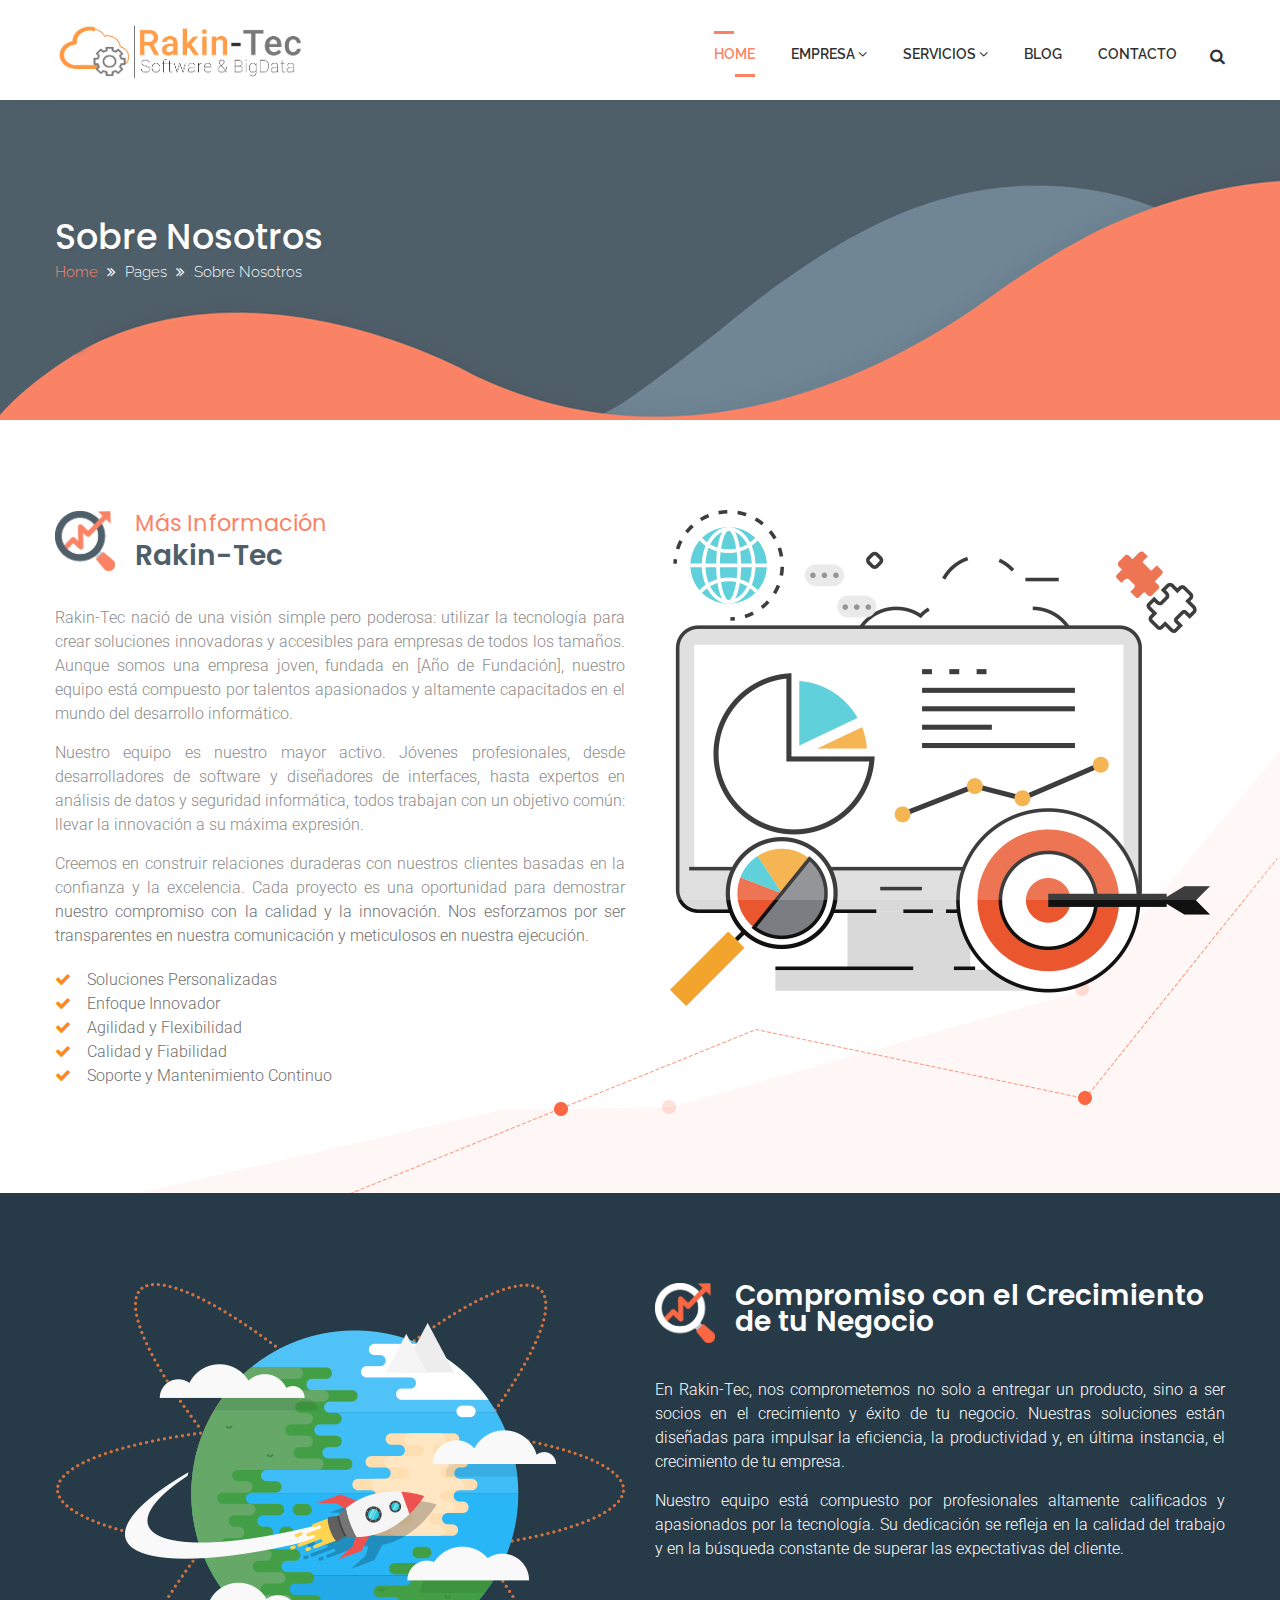
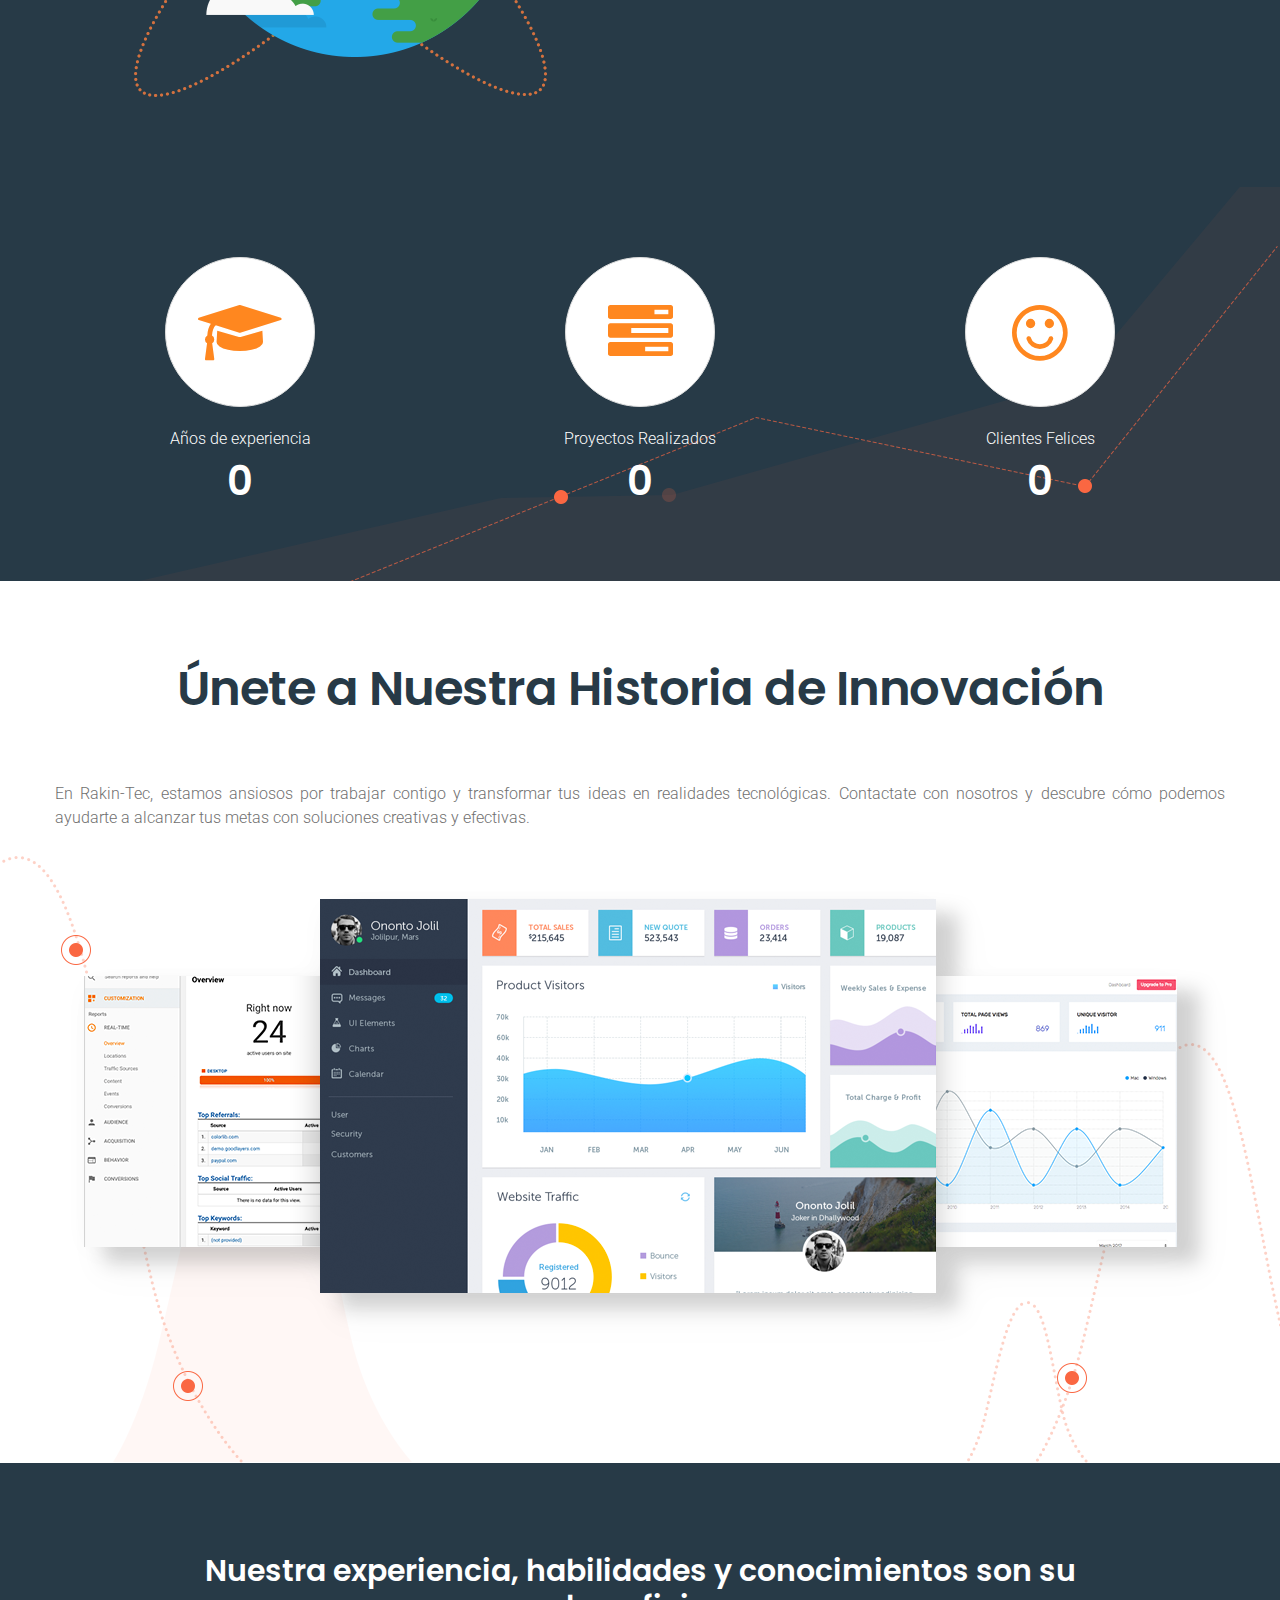
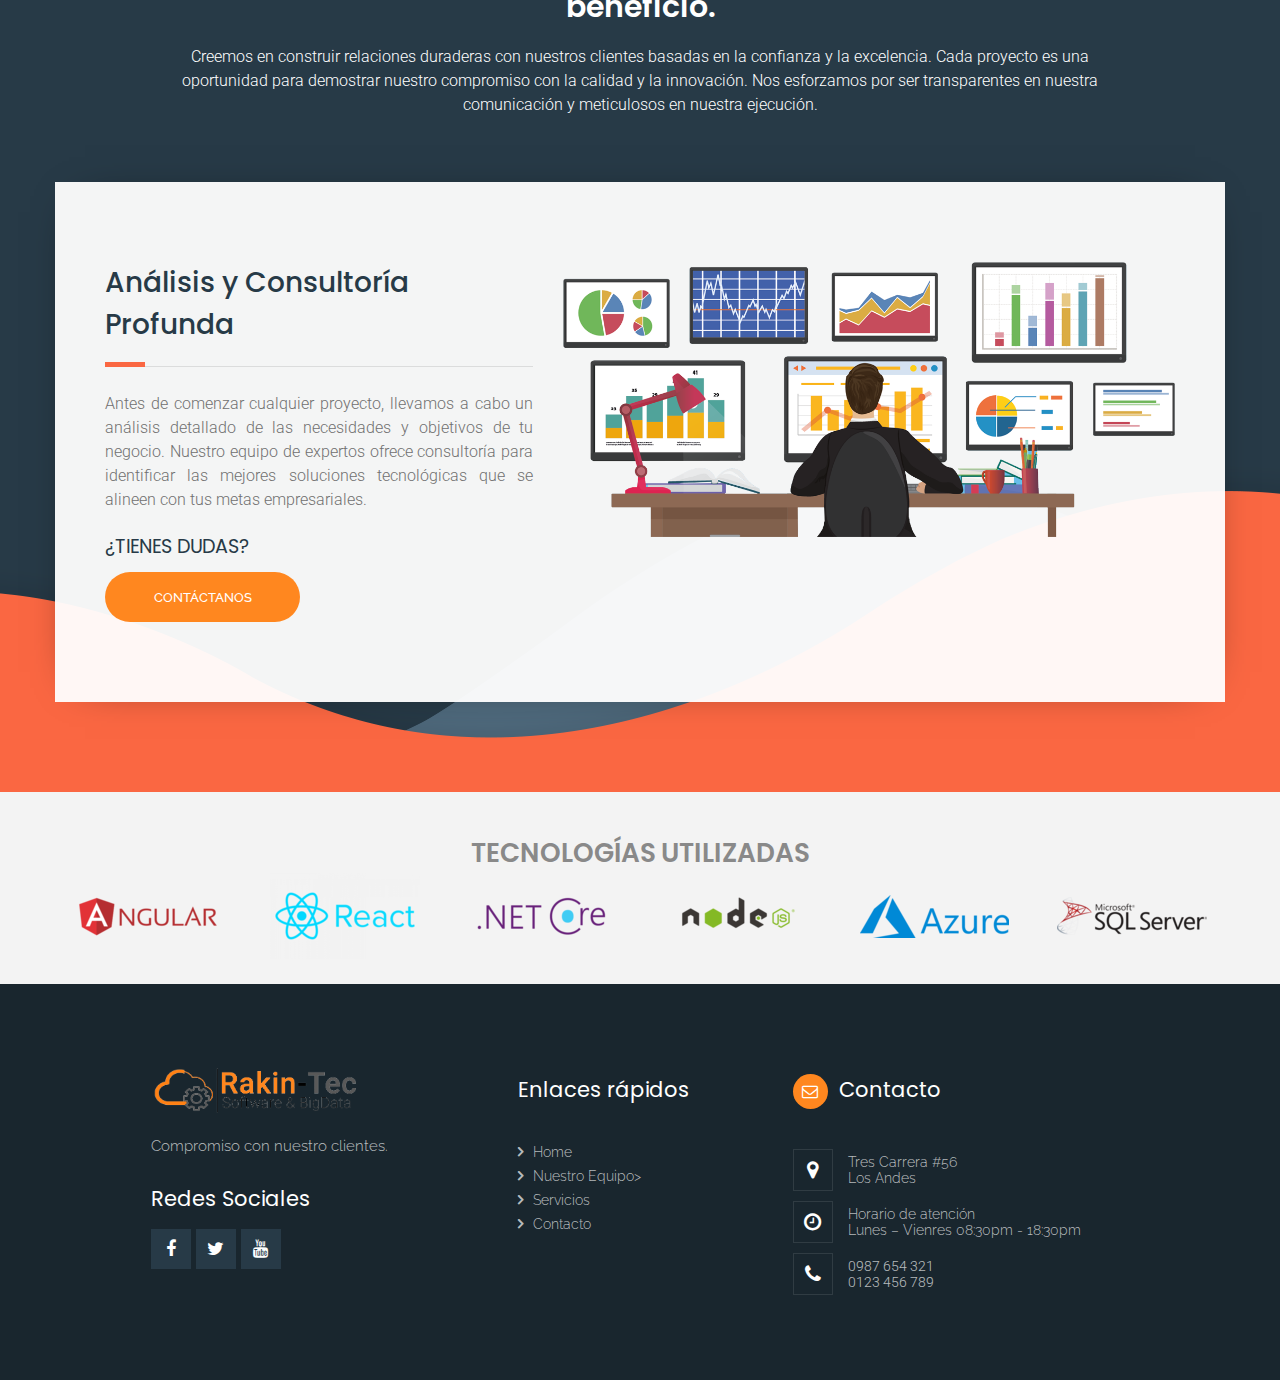
==== commit a7de1b90: "Horario de atención footer corregido ortografía" ====
--- a/about_1.html
+++ b/about_1.html
@@ -390,7 +390,7 @@
                      <div class="footer_info footer_contact">
                         <ul>
                            <li><span class="icon_info"><i class="fa fa-map-marker"></i></span><span class="infor_cont">Tres Carrera #56<br>Los Andes</span></li>
-                           <li><span class="icon_info"><i class="fa fa-clock-o"></i></span><span class="infor_cont">Horario de atencion<br>Lunes – Vienres 08:30pm - 18:30pm</span></li>
+                           <li><span class="icon_info"><i class="fa fa-clock-o"></i></span><span class="infor_cont">Horario de atención<br>Lunes – Vienres 08:30pm - 18:30pm</span></li>
                            <li>
                               <span class="icon_info"><i class="fa fa-phone"></i></span>
                               <span class="infor_cont">0987 654 321<br>0123 456 789</span>
